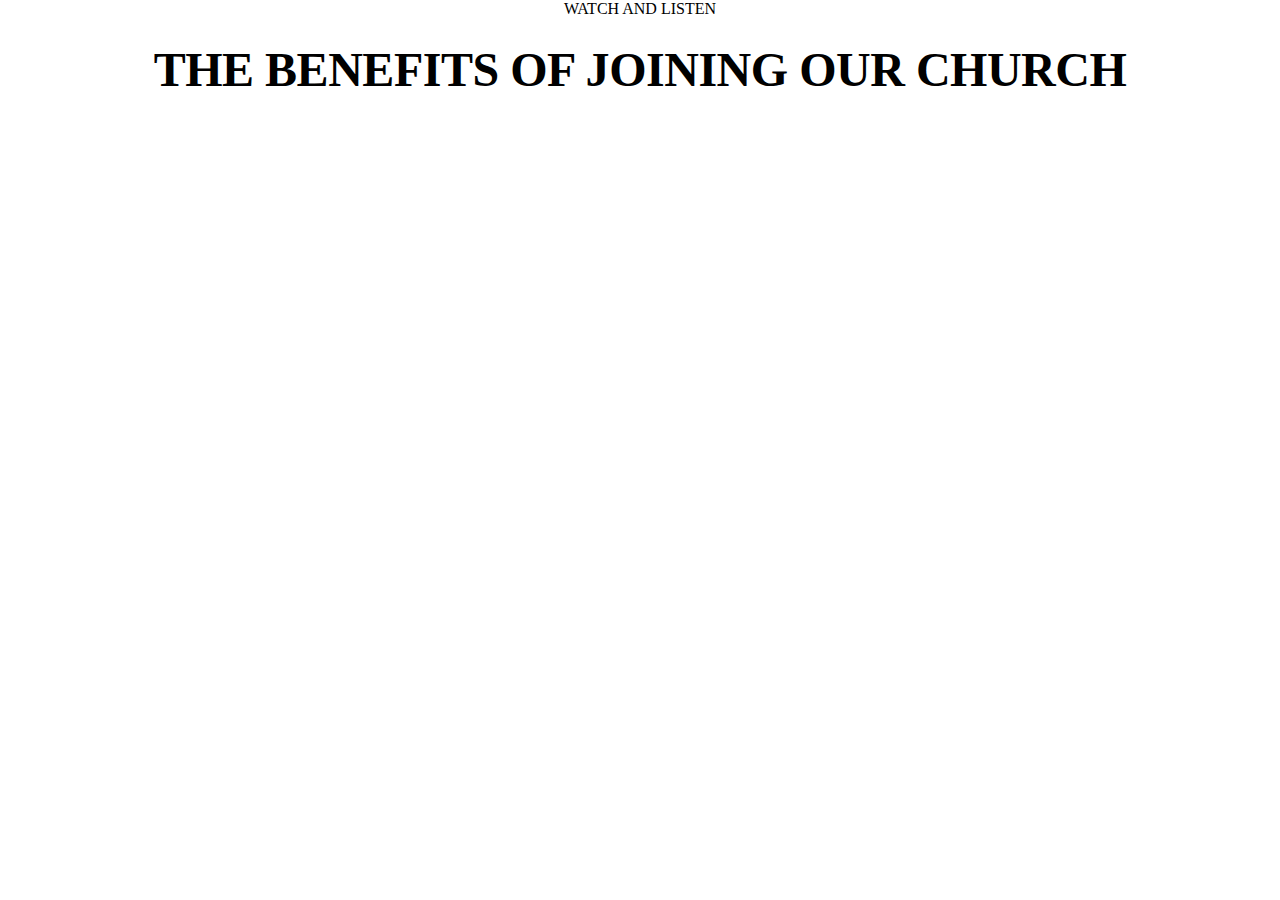
==== about-us.html @ 9c762249 "UzCoders Project 2" ====
<!DOCTYPE html>
<html lang="en">
  <head>
    <meta charset="UTF-8" />
    <meta name="viewport" content="width=device-width, initial-scale=1.0" />
    <title>About us</title>
    <link rel="stylesheet" href="css/about-us.min.css">
  </head>
  <body>
    <header></header>
    <main>
      <section class="love">
        <div class="container">
          <div class="section-header">
            <h6>Watch and listen</h6>
            <h2>THE benefits of joining our church</h2>
          </div>
        </div>
      </section>
    </main>
    <footer></footer>
  </body>
</html>
---- css/about-us.min.css ----
*{margin:0;padding:0}*,*::before,*::after{box-sizing:border-box}ul{list-style-type:none}button{cursor:pointer;border:none}input:focus{outline:none}a{text-decoration:none}.container,.container-md,.container-sm{margin-left:auto;margin-right:auto;padding-left:20px;padding-right:20px}.container{max-width:1320px}.container-md{max-width:1064px}.container-sm{max-width:808px}.section-header{text-align:center}.section-header h6{font-size:16px;font-weight:400;line-height:normal;text-transform:uppercase;margin-bottom:20px}.section-header h2{font-size:48px;font-weight:700;line-height:64px;text-transform:uppercase;letter-spacing:-0.48px}
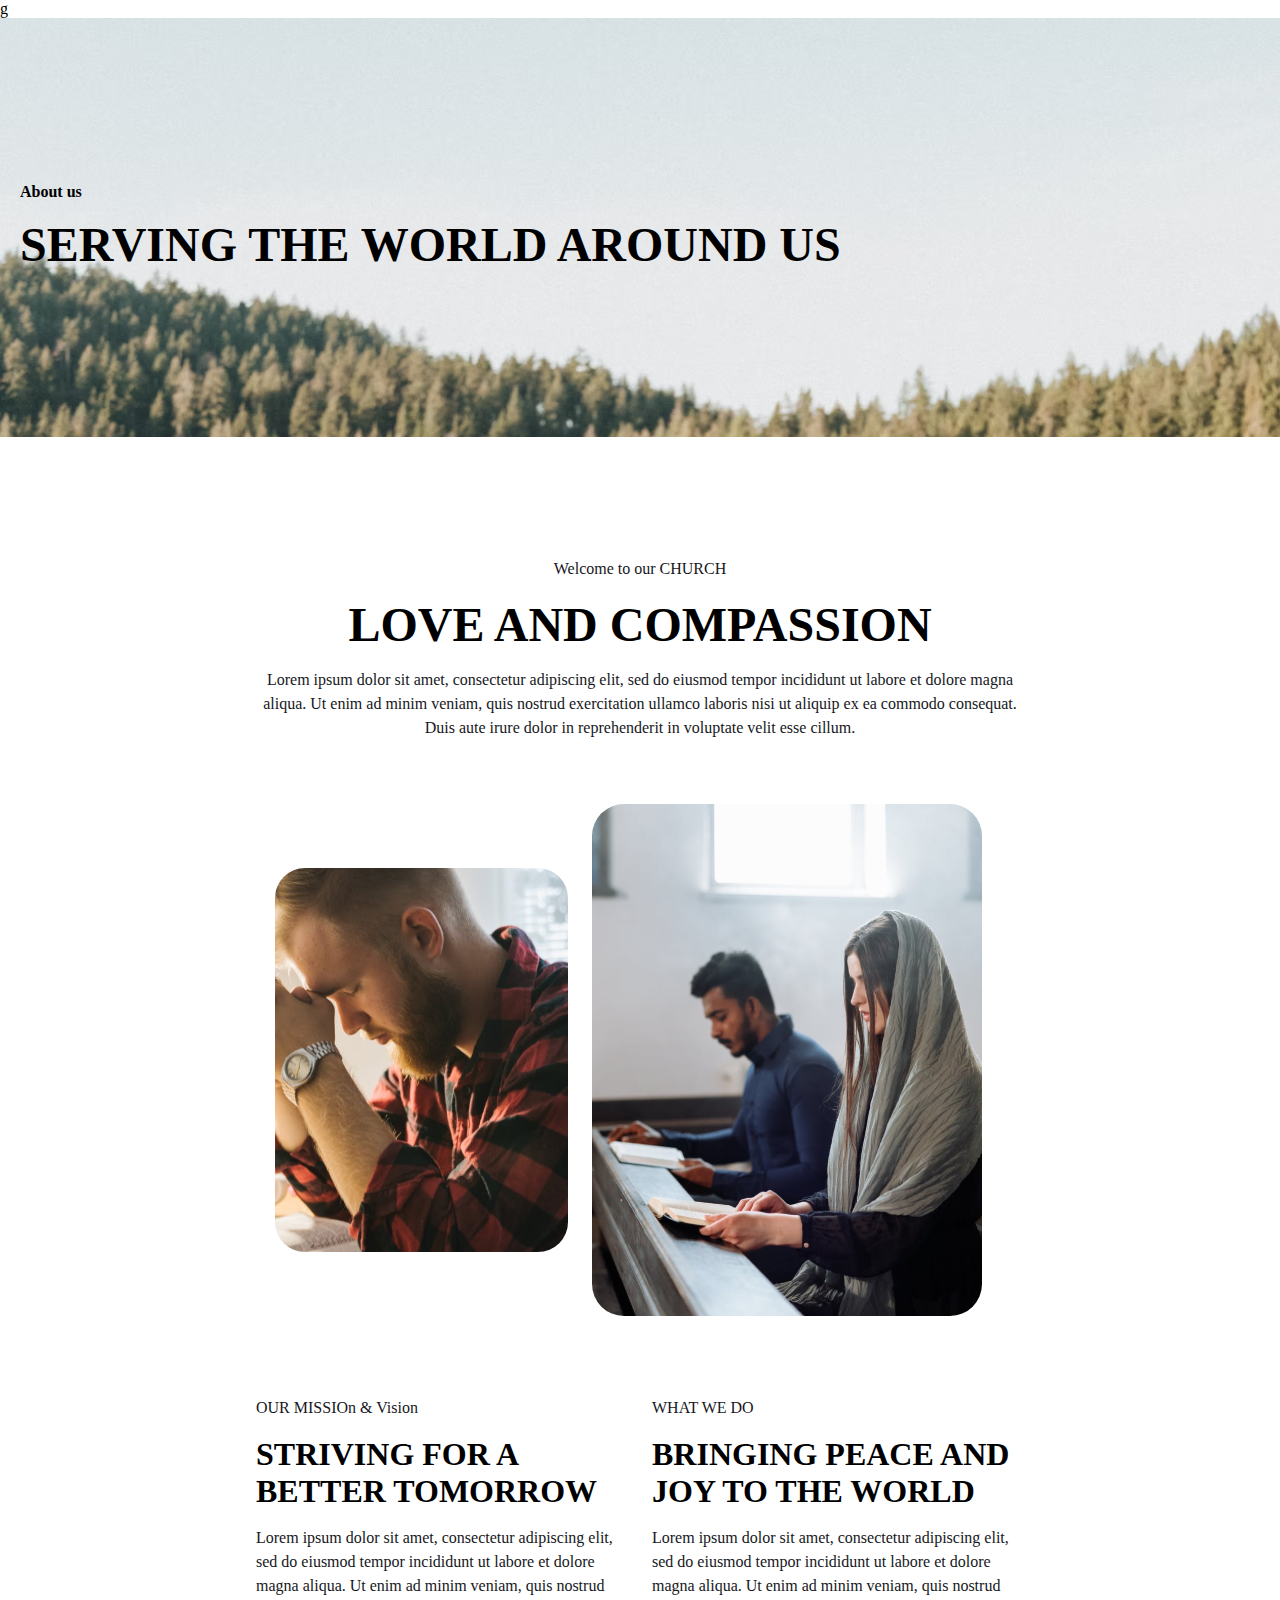
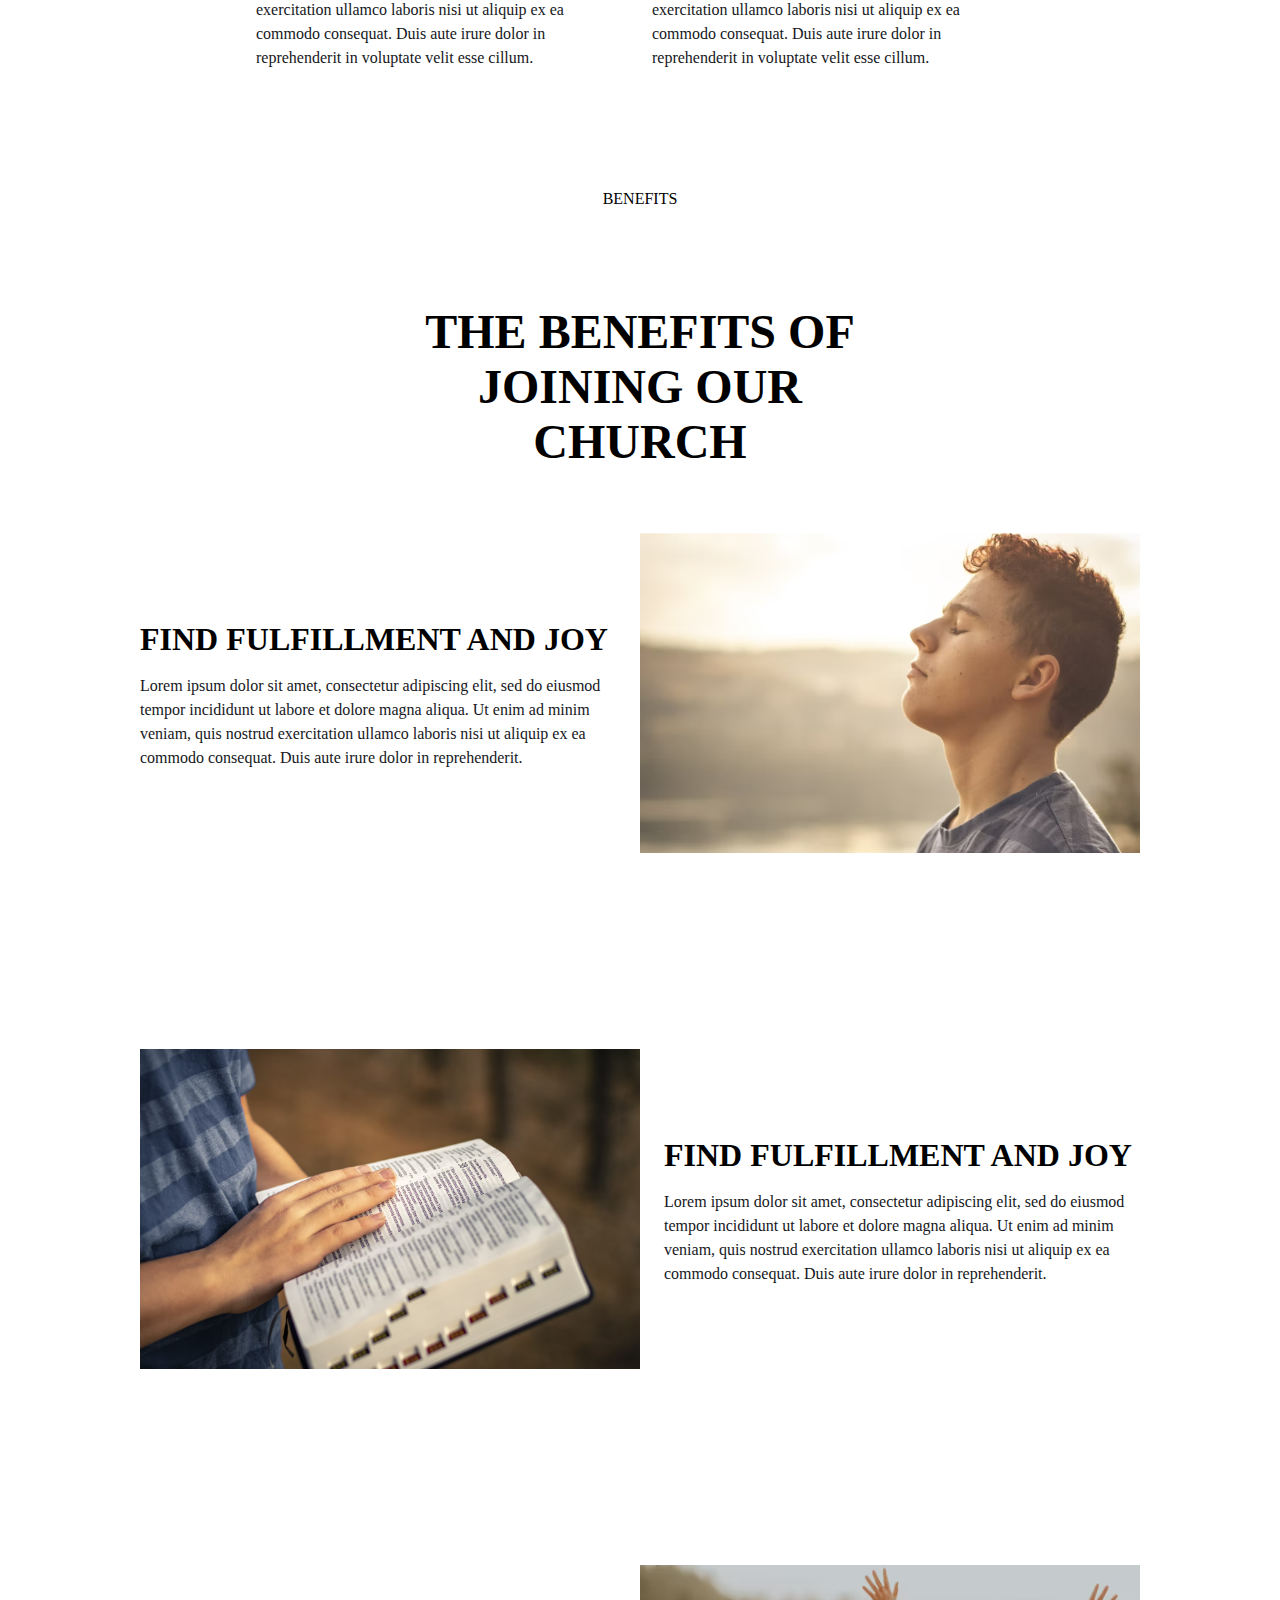
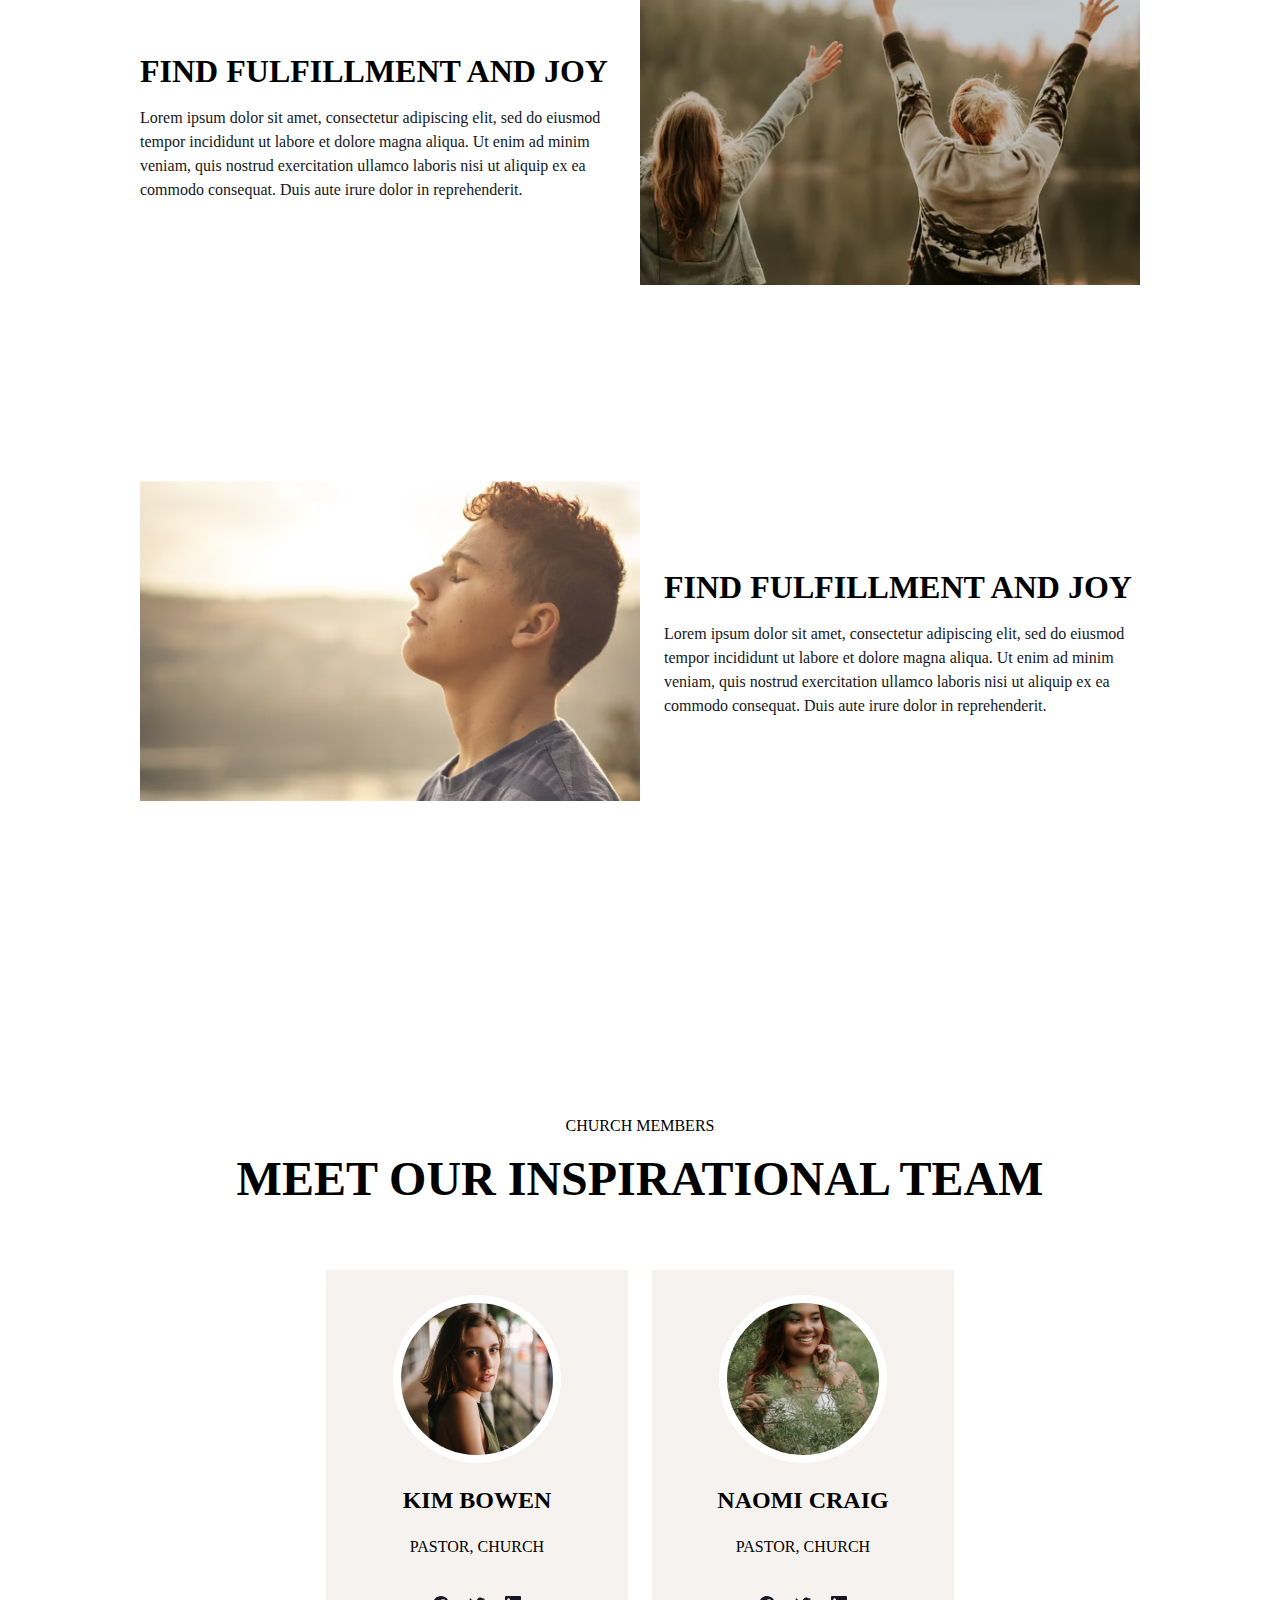
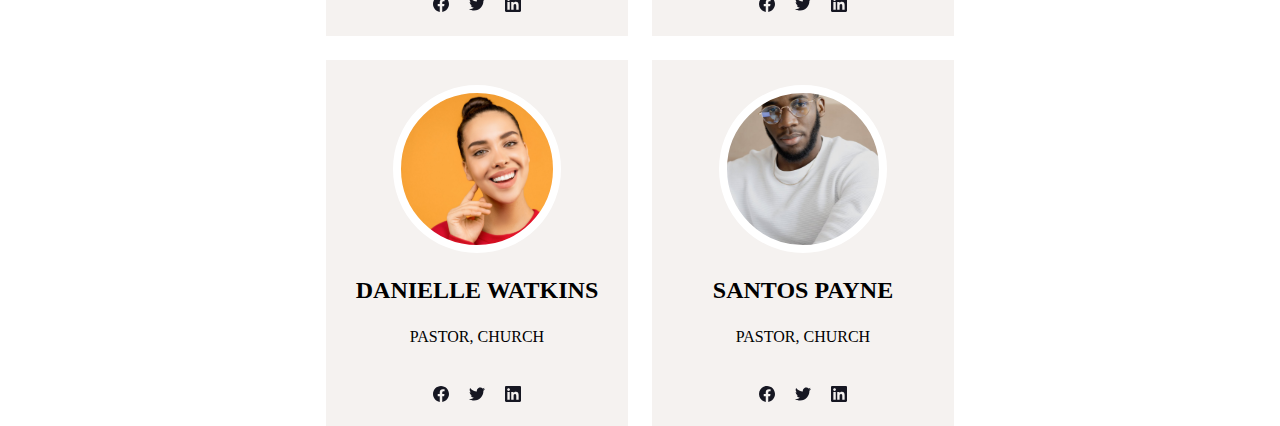
==== commit 825ca64a: "rohmatulloh" ====
--- a/about-us.html
+++ b/about-us.html
@@ -4,20 +4,164 @@
     <meta charset="UTF-8" />
     <meta name="viewport" content="width=device-width, initial-scale=1.0" />
     <title>About us</title>
-    <link rel="stylesheet" href="css/about-us.min.css">
+    <link rel="stylesheet" href="css/about-us.min.css" />
   </head>
-  <body>
-    <header></header>
+  <body>g
     <main>
-      <section class="love">
+      <div class="about-us">
         <div class="container">
-          <div class="section-header">
-            <h6>Watch and listen</h6>
-            <h2>THE benefits of joining our church</h2>
+          <div class="about-container">
+            <h6>About us</h6>
+            <h2>Serving the world around us</h2>
           </div>
         </div>
-      </section>
+      </div>
+      <div class="welcome">
+        <p>Welcome to our CHURCH</p>
+        <h2>Love and compassion</h2>
+        <p>
+          Lorem ipsum dolor sit amet, consectetur adipiscing elit, sed do
+          eiusmod tempor incididunt ut labore et dolore magna aliqua. Ut enim ad
+          minim veniam, quis nostrud exercitation ullamco laboris nisi ut
+          aliquip ex ea commodo consequat. Duis aute irure dolor in
+          reprehenderit in voluptate velit esse cillum.
+        </p>
+        <div class="welcome-img">
+          <img src="images/about-us/welcome-img-1.svg" alt="" />
+          <img src="images/about-us/welcome-img-2.svg" alt="" />
+          <img src="images/about-us/welcome-img-3.svg" alt="" />
+        </div>
+        <div class="welcome-content">
+          <div class="left-content">
+            <p>OUR MISSIOn & Vision</p>
+            <h4>STRIVING FOR A BETTER TOMORROW</h4>
+            <p>
+              Lorem ipsum dolor sit amet, consectetur adipiscing elit, sed do
+              eiusmod tempor incididunt ut labore et dolore magna aliqua. Ut
+              enim ad minim veniam, quis nostrud exercitation ullamco laboris
+              nisi ut aliquip ex ea commodo consequat. Duis aute irure dolor in
+              reprehenderit in voluptate velit esse cillum.
+            </p>
+          </div>
+          <div class="right-content">
+            <p>WHAT WE DO</p>
+            <h4>BRINGING PEACE AND JOY TO THE WORLD</h4>
+            <p>
+              Lorem ipsum dolor sit amet, consectetur adipiscing elit, sed do
+              eiusmod tempor incididunt ut labore et dolore magna aliqua. Ut
+              enim ad minim veniam, quis nostrud exercitation ullamco laboris
+              nisi ut aliquip ex ea commodo consequat. Duis aute irure dolor in
+              reprehenderit in voluptate velit esse cillum.
+            </p>
+          </div>
+        </div>
+      </div>
+      <div class="benefits">
+        <div class="container-md">
+          <div class="benefits-container">
+            <div>BENEFITS </div>
+            <h2>THE benefits of joining our church</h2>
+            <div class="benefit1">
+              <div class="benefit1-left">
+                <h4>find fulfillment and joy</h4>
+                <p>
+                  Lorem ipsum dolor sit amet, consectetur adipiscing elit, sed
+                  do eiusmod tempor incididunt ut labore et dolore magna aliqua.
+                  Ut enim ad minim veniam, quis nostrud exercitation ullamco
+                  laboris nisi ut aliquip ex ea commodo consequat. Duis aute
+                  irure dolor in reprehenderit.
+                </p>
+              </div>
+              <div class="benefit1-right">
+                <img src="images/about-us/benefits-1.svg" alt="">
+              </div>
+            </div>
+            <div class="benefit2">    
+              <div class="benefit1-right">
+                <img src="images/about-us/benefits-2.svg" alt="">
+              </div>
+              <div class="benefit1-left">
+                <h4>find fulfillment and joy</h4>
+                <p>
+                  Lorem ipsum dolor sit amet, consectetur adipiscing elit, sed
+                  do eiusmod tempor incididunt ut labore et dolore magna aliqua.
+                  Ut enim ad minim veniam, quis nostrud exercitation ullamco
+                  laboris nisi ut aliquip ex ea commodo consequat. Duis aute
+                  irure dolor in reprehenderit.
+                </p>
+              </div>
+            </div>
+            <div class="benefit3">
+              <div class="benefit1-left">
+                <h4>find fulfillment and joy</h4>
+                <p>
+                  Lorem ipsum dolor sit amet, consectetur adipiscing elit, sed
+                  do eiusmod tempor incididunt ut labore et dolore magna aliqua.
+                  Ut enim ad minim veniam, quis nostrud exercitation ullamco
+                  laboris nisi ut aliquip ex ea commodo consequat. Duis aute
+                  irure dolor in reprehenderit.
+                </p>
+              </div>
+              <div class="benefit1-right">
+                <img src="images/about-us/benefits-3.svg" alt="">
+              </div>
+            </div>
+            <div class="benefit4">  
+              <div class="benefit1-right">
+                <img src="images/about-us/benefits-1.svg" alt="">
+              </div>
+              <div class="benefit1-left">
+                <h4>find fulfillment and joy</h4>
+                <p>
+                  Lorem ipsum dolor sit amet, consectetur adipiscing elit, sed
+                  do eiusmod tempor incididunt ut labore et dolore magna aliqua.
+                  Ut enim ad minim veniam, quis nostrud exercitation ullamco
+                  laboris nisi ut aliquip ex ea commodo consequat. Duis aute
+                  irure dolor in reprehenderit.
+                </p>
+              </div>
+            </div>
+          </div>
+        </div>
+      </div>
+      <div class="members">
+        <div class="container">
+          <div class="members-container">
+            <p>church members</p>
+            <h2>meet our Inspirational team</h2>
+            <div class="all-members">
+              <div class="member-div1">
+                <div class="member">
+                  <img src="images/about-us/member-1.svg" alt="">
+                  <h5>Kim Bowen</h5>
+                  <p>Pastor, Church</p>
+                  <img src="images/about-us/socials.svg" alt="">
+                </div>
+                <div class="member">
+                  <img src="images/about-us/member-2.svg" alt="">
+                  <h5>Danielle Watkins</h5>
+                  <p>Pastor, Church</p>
+                  <img src="images/about-us/socials.svg" alt="">
+                </div>
+              </div>
+              <div class="member-div2">
+                <div class="member">
+                  <img src="images/about-us/member-3.svg" alt="">
+                  <h5>Naomi Craig</h5>
+                  <p>Pastor, Church</p>
+                  <img src="images/about-us/socials.svg" alt="">
+                </div>
+                <div class="member">
+                  <img src="images/about-us/member-4.svg" alt="">
+                  <h5>Santos Payne</h5>
+                  <p>Pastor, Church</p>
+                  <img src="images/about-us/socials.svg" alt="">
+                </div>
+              </div>
+            </div>
+          </div>
+        </div>
+      </div>
     </main>
-    <footer></footer>
   </body>
 </html>
--- a/css/about-us.min.css
+++ b/css/about-us.min.css
@@ -1 +1 @@
-*{margin:0;padding:0}*,*::before,*::after{box-sizing:border-box}ul{list-style-type:none}button{cursor:pointer;border:none}input:focus{outline:none}a{text-decoration:none}.container,.container-md,.container-sm{margin-left:auto;margin-right:auto;padding-left:20px;padding-right:20px}.container{max-width:1320px}.container-md{max-width:1064px}.container-sm{max-width:808px}.section-header{text-align:center}.section-header h6{font-size:16px;font-weight:400;line-height:normal;text-transform:uppercase;margin-bottom:20px}.section-header h2{font-size:48px;font-weight:700;line-height:64px;text-transform:uppercase;letter-spacing:-0.48px}+@font-face{font-family:sans-serif;src:url(../../fonts/RobotoCondensed-Regular.ttf)}@font-face{font-family:sans-serif;src:url(../../fonts/RobotoCondensed-Bold.ttf)}*{margin:0;padding:0}*,*::before,*::after{box-sizing:border-box}ul{list-style-type:none}button{cursor:pointer;border:none}input:focus{outline:none}a{text-decoration:none}.container,.container-md,.container-sm{margin-left:auto;margin-right:auto;padding-left:20px;padding-right:20px}.container{max-width:1320px}.container-md{max-width:1064px}.container-sm{max-width:808px}.header{padding:26px 0px;background:#0d0d0d}.header-navbar{display:flex;justify-content:space-between;align-items:center}.section-header{text-align:center}.section-header h6{font-size:16px;font-weight:400;line-height:normal;text-transform:uppercase;margin-bottom:20px}.section-header h2{font-size:48px;font-weight:700;line-height:64px;text-transform:uppercase;letter-spacing:-0.48px}.container,.container-md,.container-sm{margin-left:auto;margin-right:auto;padding-left:20px;padding-right:20px}.container{max-width:1320px}.container-md{max-width:1064px}.container-sm{max-width:808px}main{display:flex;flex-direction:column;row-gap:120px}.about-us{max-width:100%;height:419px;background-image:url(../../images/about-us/about-bg.svg);background-repeat:no-repeat;background-size:cover}.about-us .container{height:100%;display:flex;align-items:center}.about-us .container div{display:flex;flex-direction:column;row-gap:16px}h6{font-size:16px}h2{font-size:48px;text-transform:uppercase}h4{font-size:32px;text-transform:uppercase}h5{font-size:24px;text-transform:uppercase}.welcome{max-width:1068px;margin-left:auto;margin-right:auto;text-align:center;display:flex;flex-direction:column;align-items:center;row-gap:16px}.welcome .welcome-img{margin-top:48px;display:flex;gap:24px}@media(max-width: 410px){.welcome .welcome-img img{width:270px;height:400px}}@media(max-width: 1100px){.welcome .welcome-img{flex-direction:column}}.welcome>p{max-width:768px;color:var(--black, #161722);text-align:center;font-family:Roboto Condensed;font-size:16px;font-weight:400;line-height:24px}@media(max-width: 400px){.welcome{padding:10px}}.welcome-content{display:flex;gap:24px;margin-top:64px}@media(max-width: 800px){.welcome-content{flex-direction:column;row-gap:40px}}.left-content,.right-content{max-width:372px;text-align:start;display:flex;row-gap:16px;flex-direction:column}.left-content p,.right-content p{color:var(--black, #161722);font-family:Roboto Condensed;font-size:16px;font-style:normal;font-weight:400;line-height:24px}@media(max-width: 400px){.left-content,.right-content{max-width:300px}}.benefits-container{display:flex;flex-direction:column;align-items:center;text-align:center}.benefits-container div{margin-bottom:96px}.benefits-container h2{max-width:432px;margin-bottom:64px}.benefit1,.benefit2,.benefit3,.benefit4{display:flex;align-items:center;gap:24px}.benefit1 .benefit1-right img,.benefit1 .benefit2-right img,.benefit1 .benefit3-right img,.benefit1 .benefit4-right img,.benefit2 .benefit1-right img,.benefit2 .benefit2-right img,.benefit2 .benefit3-right img,.benefit2 .benefit4-right img,.benefit3 .benefit1-right img,.benefit3 .benefit2-right img,.benefit3 .benefit3-right img,.benefit3 .benefit4-right img,.benefit4 .benefit1-right img,.benefit4 .benefit2-right img,.benefit4 .benefit3-right img,.benefit4 .benefit4-right img{width:100%}.benefit1 .benefit1-left,.benefit1 .benefit2-left,.benefit1 .benefit3-left,.benefit1 .benefit4-left,.benefit2 .benefit1-left,.benefit2 .benefit2-left,.benefit2 .benefit3-left,.benefit2 .benefit4-left,.benefit3 .benefit1-left,.benefit3 .benefit2-left,.benefit3 .benefit3-left,.benefit3 .benefit4-left,.benefit4 .benefit1-left,.benefit4 .benefit2-left,.benefit4 .benefit3-left,.benefit4 .benefit4-left{display:flex;max-width:476px;flex-direction:column;row-gap:16px;text-align:start}.benefit1 .benefit1-left p,.benefit1 .benefit2-left p,.benefit1 .benefit3-left p,.benefit1 .benefit4-left p,.benefit2 .benefit1-left p,.benefit2 .benefit2-left p,.benefit2 .benefit3-left p,.benefit2 .benefit4-left p,.benefit3 .benefit1-left p,.benefit3 .benefit2-left p,.benefit3 .benefit3-left p,.benefit3 .benefit4-left p,.benefit4 .benefit1-left p,.benefit4 .benefit2-left p,.benefit4 .benefit3-left p,.benefit4 .benefit4-left p{color:var(--black, #161722);font-family:Roboto Condensed;font-size:16px;font-style:normal;font-weight:400;line-height:24px}@media(max-width: 1000px){.benefit1,.benefit2,.benefit3,.benefit4{flex-direction:column}}.members-container{display:flex;flex-direction:column;align-items:center}.members-container p{text-transform:uppercase;margin-bottom:16px}.all-members{display:flex;gap:24px;margin-top:64px}.all-members div{display:flex;gap:24px}@media(max-width: 1400px){.all-members div{flex-direction:column}}@media(max-width: 800px){.all-members{flex-direction:column}}.member{width:302px;height:366px;flex-shrink:0;background:#f5f2f0;display:flex;flex-direction:column;align-items:center;justify-content:center;row-gap:15px;text-align:center}@media(max-width: 410px){h2{font-size:32px}}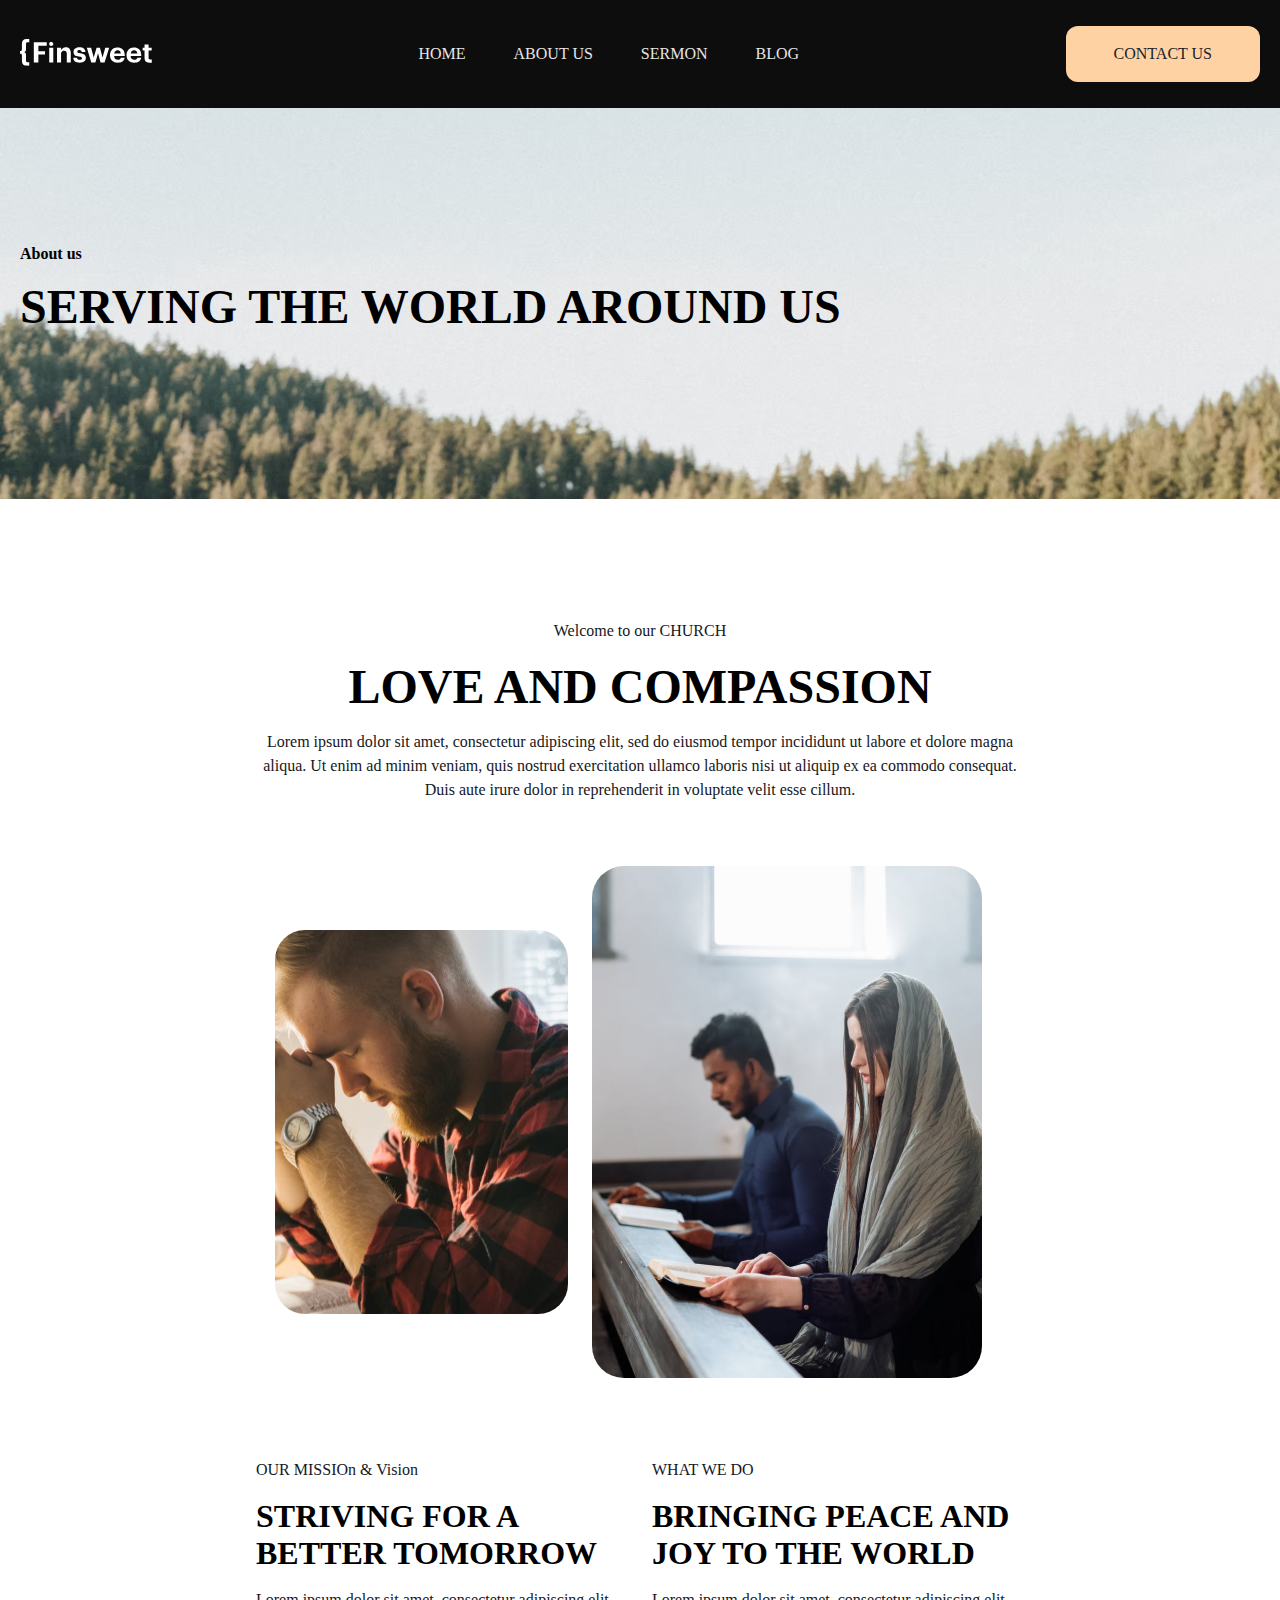
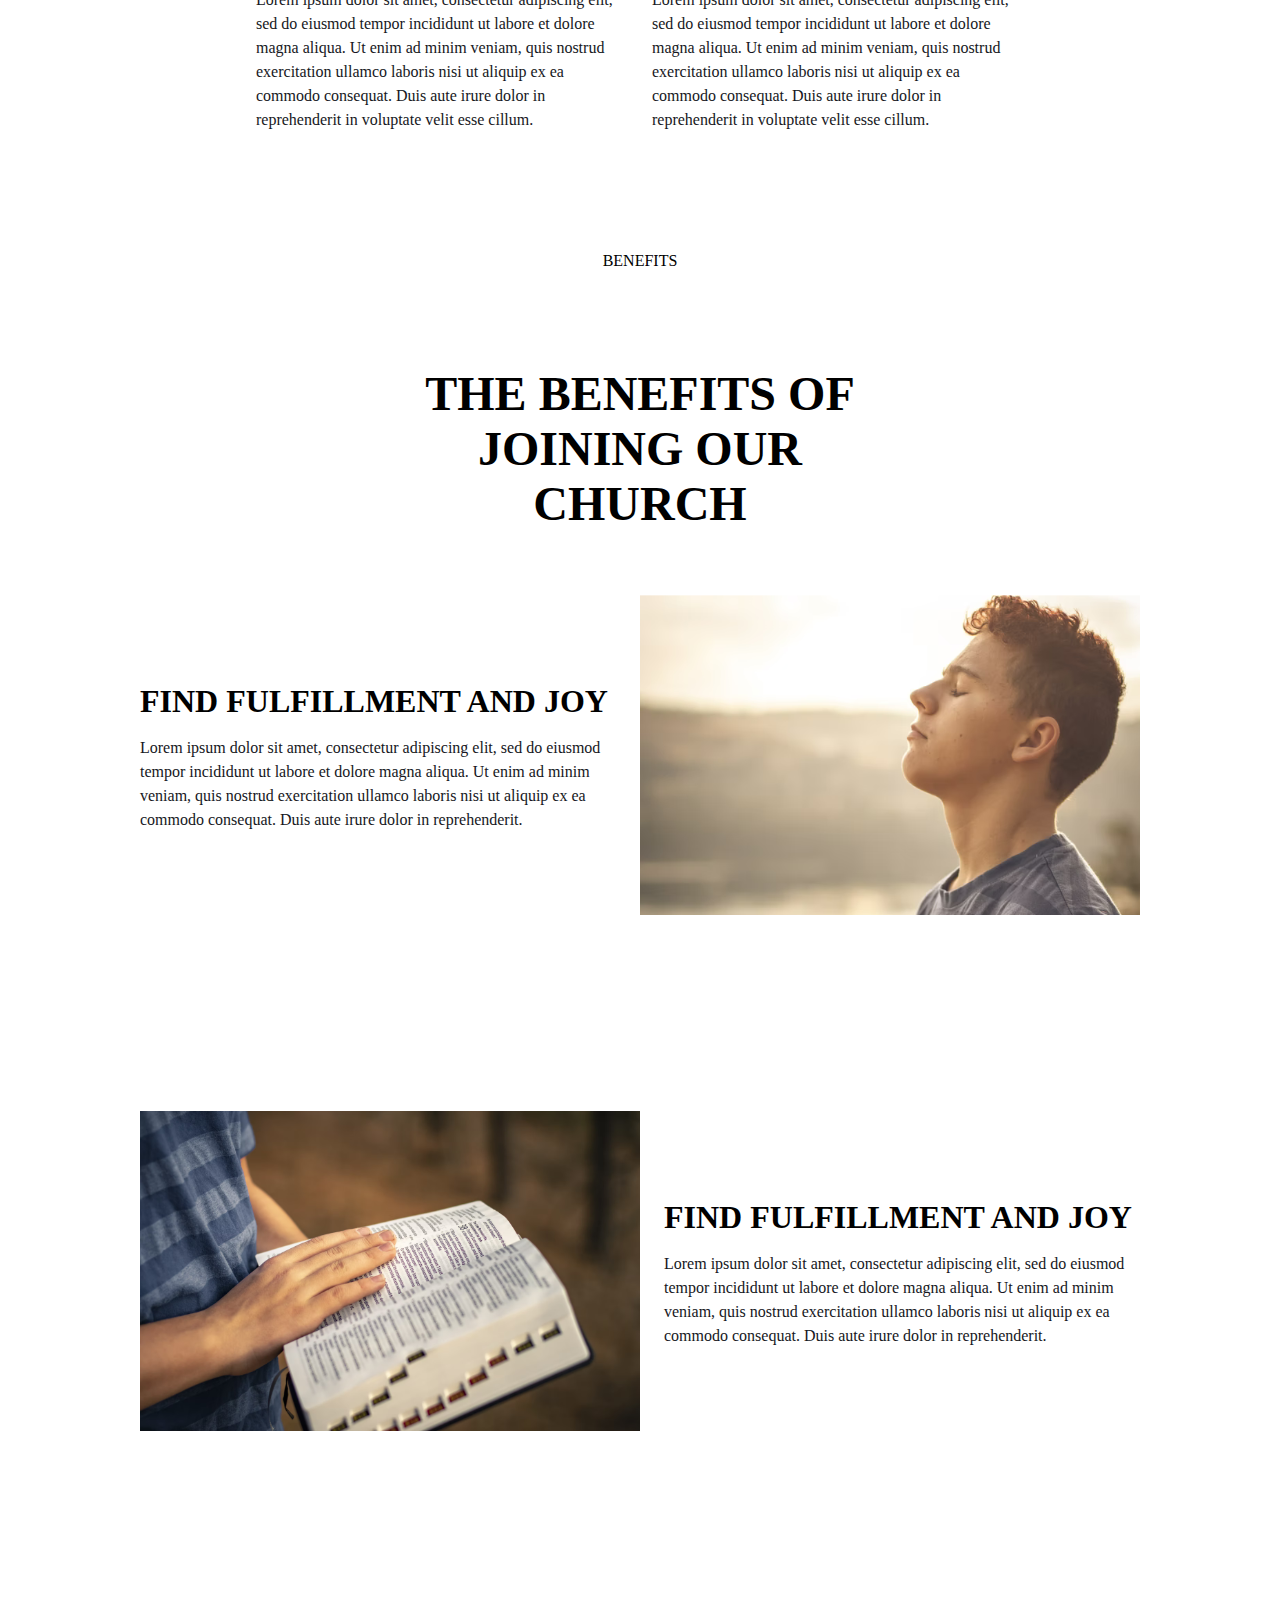
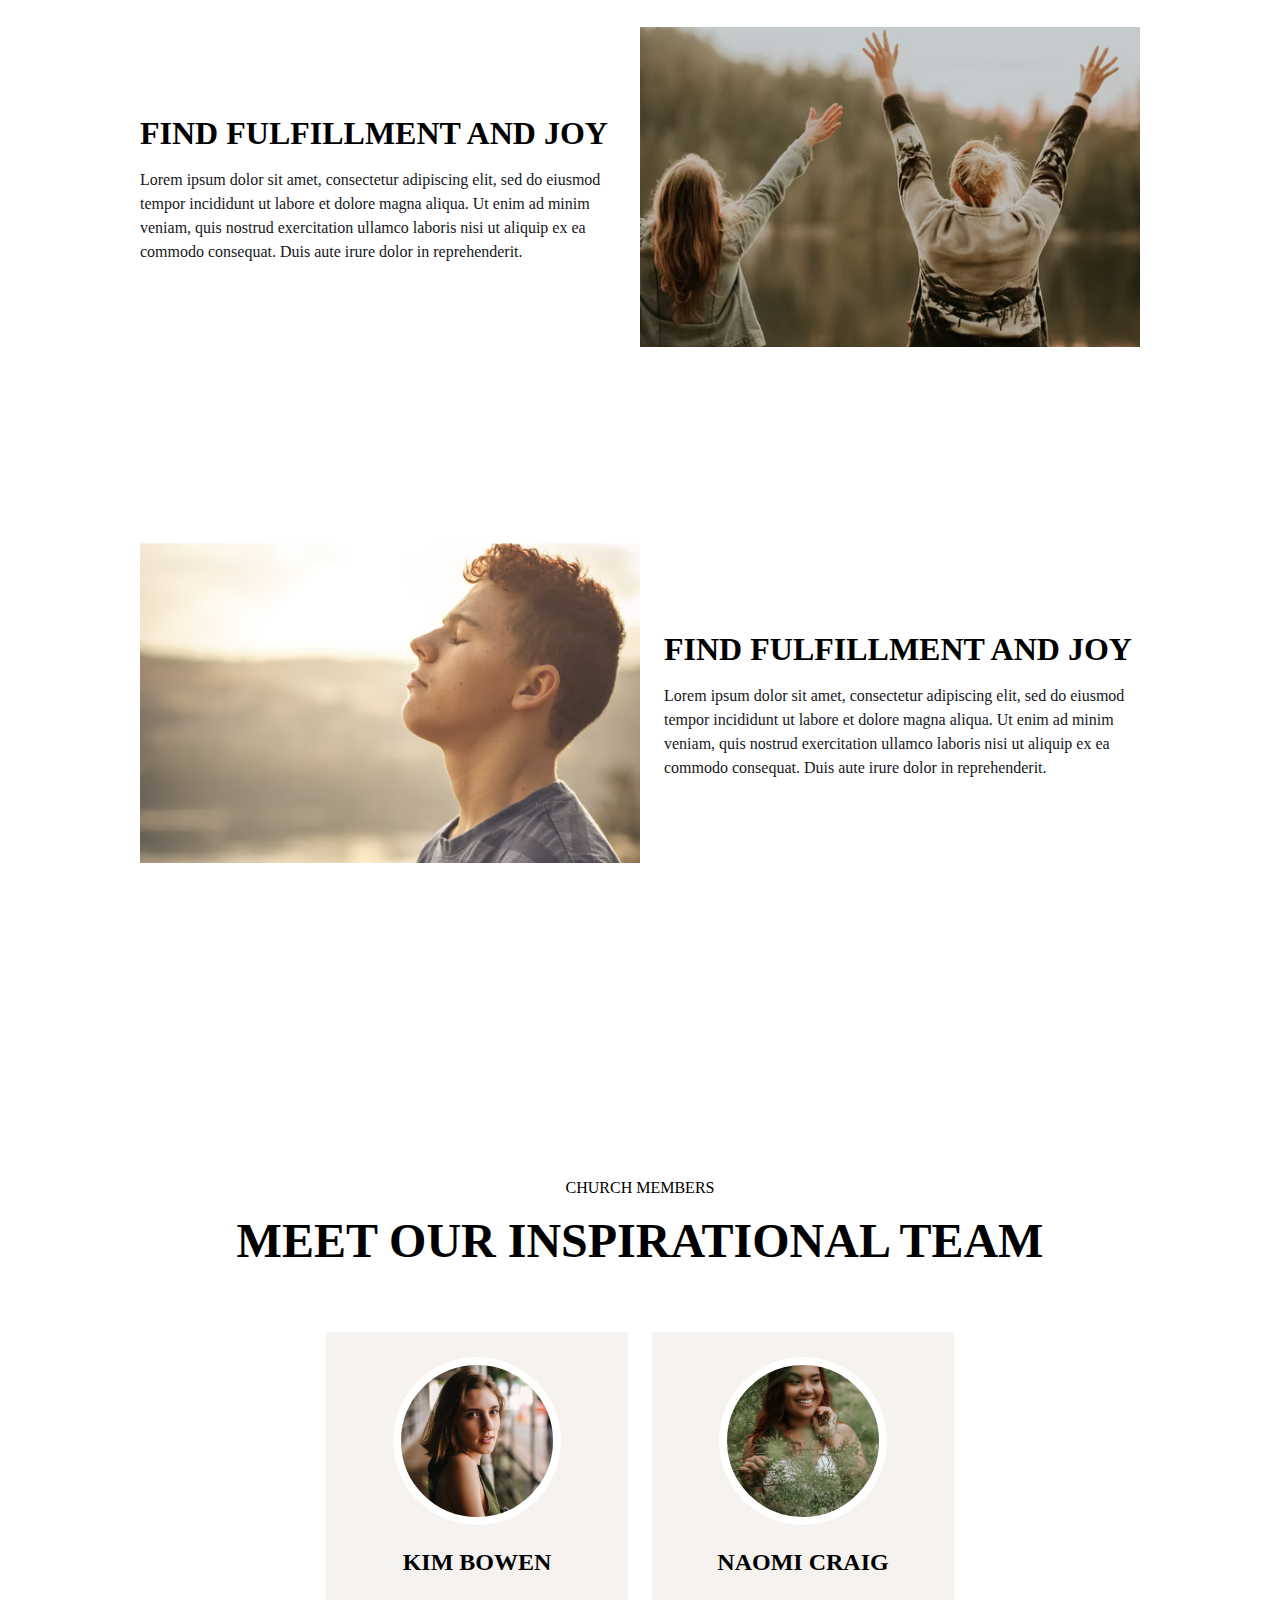
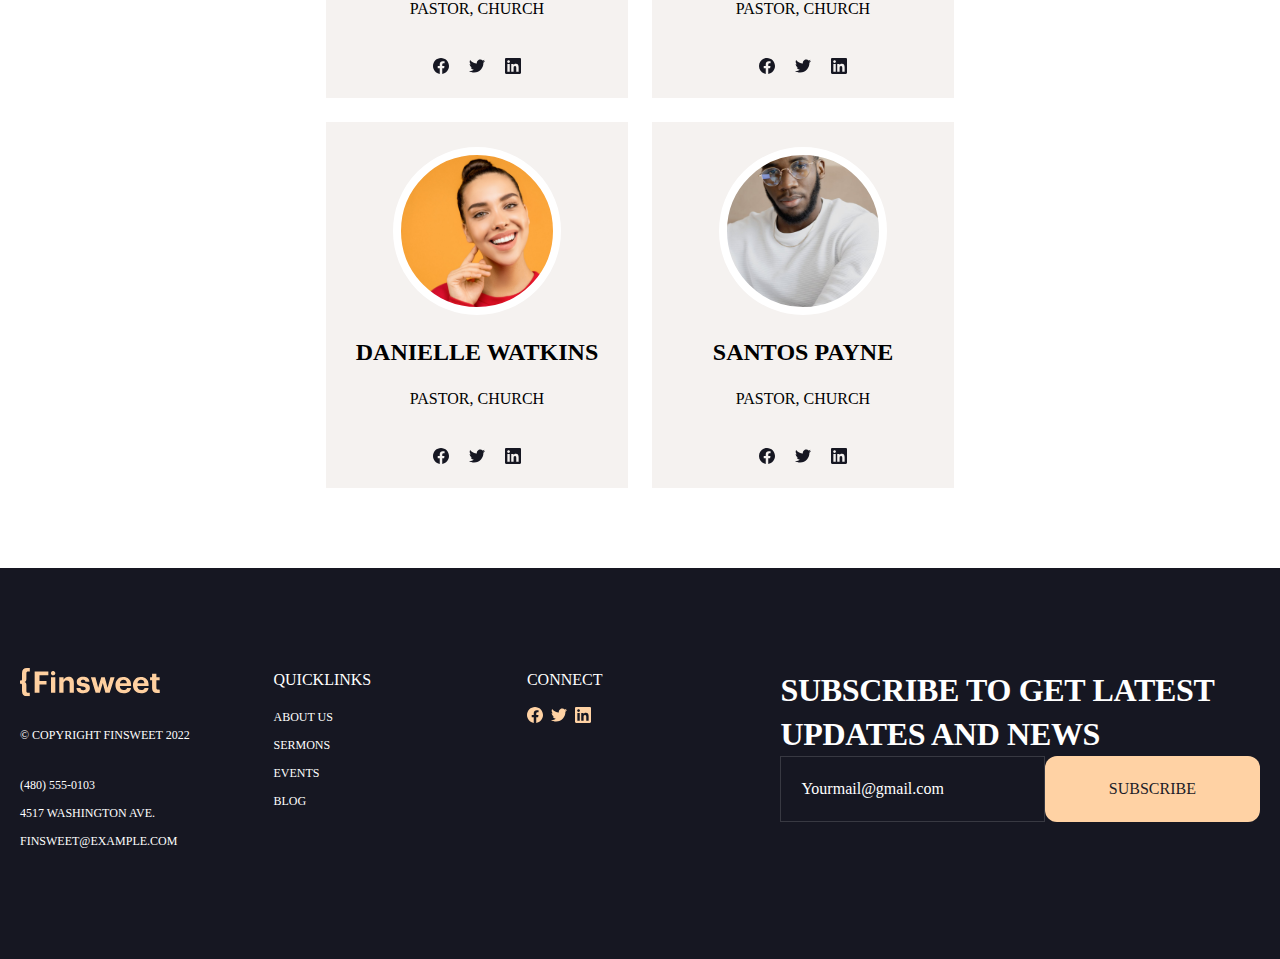
==== commit 388fbdfc: "rohmatulloh" ====
--- a/about-us.html
+++ b/about-us.html
@@ -6,7 +6,59 @@
     <title>About us</title>
     <link rel="stylesheet" href="css/about-us.min.css" />
   </head>
-  <body>g
+  <body>
+    <header class="header">
+      <div class="container header-navbar">
+        <div class="header__images">
+          <img src="../images/header/headerlogo.svg" alt="logo" />
+          <div class="line"></div>
+        </div>
+        <ul class="header__items">
+          <li class="header__item">
+            <a href="#" class="header-link">Home</a>
+          </li>
+          <li class="header__item">
+            <a href="#" class="header-link">About us</a>
+          </li>
+          <li class="header__item">
+            <a href="#" class="header-link">Sermon</a>
+          </li>
+          <li class="header__item">
+            <a href="#" class="header-link">Blog</a>
+          </li>
+        </ul>
+        <button class="hamburger" id="navbar-open">
+          <img class="img" src="../images/header/Vector.svg" alt="Hamburger" />
+        </button>
+        <button onclick='location.href="./contact.html"' class="nav-btn">
+          Contact us
+        </button>
+      </div>
+      <div id="navbar-responsive">
+        <ul class="res-header-list">
+          <li class="res-header-item">
+            <a href="#home" class="res-header-link active">Home</a>
+          </li>
+          <li class="res-header-item">
+            <a href="#about" class="res-header-link">About us</a>
+          </li>
+          <li class="res-header-item">
+            <a href="#sermon" class="res-header-link">Sermon</a>
+          </li>
+          <li class="res-header-item">
+            <a href="#blog" class="res-header-link">Blog</a>
+          </li>
+
+          <li class="res-header-item">
+            <a href="#contact" class="res-header-link">Contact us</a>
+          </li>
+        </ul>
+
+        <button id="navbar-close">
+          <img src="/images/header/close.svg" />
+        </button>
+      </div>
+    </header>
     <main>
       <div class="about-us">
         <div class="container">
@@ -59,7 +111,7 @@
       <div class="benefits">
         <div class="container-md">
           <div class="benefits-container">
-            <div>BENEFITS </div>
+            <div>BENEFITS</div>
             <h2>THE benefits of joining our church</h2>
             <div class="benefit1">
               <div class="benefit1-left">
@@ -73,12 +125,12 @@
                 </p>
               </div>
               <div class="benefit1-right">
-                <img src="images/about-us/benefits-1.svg" alt="">
-              </div>
-            </div>
-            <div class="benefit2">    
-              <div class="benefit1-right">
-                <img src="images/about-us/benefits-2.svg" alt="">
+                <img src="images/about-us/benefits-1.svg" alt="" />
+              </div>
+            </div>
+            <div class="benefit2">
+              <div class="benefit1-right">
+                <img src="images/about-us/benefits-2.svg" alt="" />
               </div>
               <div class="benefit1-left">
                 <h4>find fulfillment and joy</h4>
@@ -103,12 +155,12 @@
                 </p>
               </div>
               <div class="benefit1-right">
-                <img src="images/about-us/benefits-3.svg" alt="">
-              </div>
-            </div>
-            <div class="benefit4">  
-              <div class="benefit1-right">
-                <img src="images/about-us/benefits-1.svg" alt="">
+                <img src="images/about-us/benefits-3.svg" alt="" />
+              </div>
+            </div>
+            <div class="benefit4">
+              <div class="benefit1-right">
+                <img src="images/about-us/benefits-1.svg" alt="" />
               </div>
               <div class="benefit1-left">
                 <h4>find fulfillment and joy</h4>
@@ -132,30 +184,30 @@
             <div class="all-members">
               <div class="member-div1">
                 <div class="member">
-                  <img src="images/about-us/member-1.svg" alt="">
+                  <img src="images/about-us/member-1.svg" alt="" />
                   <h5>Kim Bowen</h5>
                   <p>Pastor, Church</p>
-                  <img src="images/about-us/socials.svg" alt="">
-                </div>
-                <div class="member">
-                  <img src="images/about-us/member-2.svg" alt="">
+                  <img src="images/about-us/socials.svg" alt="" />
+                </div>
+                <div class="member">
+                  <img src="images/about-us/member-2.svg" alt="" />
                   <h5>Danielle Watkins</h5>
                   <p>Pastor, Church</p>
-                  <img src="images/about-us/socials.svg" alt="">
+                  <img src="images/about-us/socials.svg" alt="" />
                 </div>
               </div>
               <div class="member-div2">
                 <div class="member">
-                  <img src="images/about-us/member-3.svg" alt="">
+                  <img src="images/about-us/member-3.svg" alt="" />
                   <h5>Naomi Craig</h5>
                   <p>Pastor, Church</p>
-                  <img src="images/about-us/socials.svg" alt="">
-                </div>
-                <div class="member">
-                  <img src="images/about-us/member-4.svg" alt="">
+                  <img src="images/about-us/socials.svg" alt="" />
+                </div>
+                <div class="member">
+                  <img src="images/about-us/member-4.svg" alt="" />
                   <h5>Santos Payne</h5>
                   <p>Pastor, Church</p>
-                  <img src="images/about-us/socials.svg" alt="">
+                  <img src="images/about-us/socials.svg" alt="" />
                 </div>
               </div>
             </div>
@@ -163,5 +215,61 @@
         </div>
       </div>
     </main>
+    <footer class="footer">
+      <div class="container">
+        <div class="footer__items">
+          <div class="footer_align-item">
+            <img src="../images/footer/footerlogo.svg" alt="flogo" />
+            <h5 class="footer__part">© Copyright Finsweet 2022</h5>
+            <ul class="footer__part-items">
+              <li class="footer__item">
+                <a href="#" class="footer__link"> (480) 555-0103 </a>
+              </li>
+
+              <li class="footer__item">
+                <a href="#" class="footer__link">4517 Washington Ave. </a>
+              </li>
+              <li class="footer__item">
+                <a href="#" class="footer__link">finsweet@example.com</a>
+              </li>
+            </ul>
+          </div>
+          <div class="footer_align-item">
+            <h2 class="footer__text">Quicklinks</h2>
+            <!-- <h5 class="footer__part">About us</h5> -->
+            <ul class="footer__part-items">
+              <li class="footer__item">
+                <a href="#" class="footer__link">About us</a>
+              </li>
+              <li class="footer__item">
+                <a href="#" class="footer__link"> Sermons</a>
+              </li>
+
+              <li class="footer__item">
+                <a href="#" class="footer__link">Events</a>
+              </li>
+              <li class="footer__item">
+                <a href="#" class="footer__link">Blog</a>
+              </li>
+            </ul>
+          </div>
+          <div class="footer_align-item">
+            <h2 class="footer__text">Connect</h2>
+            <div class="footer__images">
+              <img src="../images/footer/facebook.svg" alt="facebook" />
+              <img src="../images/footer/twitter.svg" alt="twiter" />
+              <img src="../images/footer/linkidin.svg" alt="linkidin" />
+            </div>
+          </div>
+          <div class="footer_align-item">
+            <h4 class="subscribe">Subscribe to get Latest Updates and News</h4>
+            <div class="subscribe__btns">
+              <button type="button" class="email">Yourmail@gmail.com</button>
+              <button type="submit" class="footer-btn">Subscribe</button>
+            </div>
+          </div>
+        </div>
+      </div>
+    </footer>
   </body>
 </html>
--- a/css/about-us.min.css
+++ b/css/about-us.min.css
@@ -1 +1 @@
-@font-face{font-family:sans-serif;src:url(../../fonts/RobotoCondensed-Regular.ttf)}@font-face{font-family:sans-serif;src:url(../../fonts/RobotoCondensed-Bold.ttf)}*{margin:0;padding:0}*,*::before,*::after{box-sizing:border-box}ul{list-style-type:none}button{cursor:pointer;border:none}input:focus{outline:none}a{text-decoration:none}.container,.container-md,.container-sm{margin-left:auto;margin-right:auto;padding-left:20px;padding-right:20px}.container{max-width:1320px}.container-md{max-width:1064px}.container-sm{max-width:808px}.header{padding:26px 0px;background:#0d0d0d}.header-navbar{display:flex;justify-content:space-between;align-items:center}.section-header{text-align:center}.section-header h6{font-size:16px;font-weight:400;line-height:normal;text-transform:uppercase;margin-bottom:20px}.section-header h2{font-size:48px;font-weight:700;line-height:64px;text-transform:uppercase;letter-spacing:-0.48px}.container,.container-md,.container-sm{margin-left:auto;margin-right:auto;padding-left:20px;padding-right:20px}.container{max-width:1320px}.container-md{max-width:1064px}.container-sm{max-width:808px}main{display:flex;flex-direction:column;row-gap:120px}.about-us{max-width:100%;height:419px;background-image:url(../../images/about-us/about-bg.svg);background-repeat:no-repeat;background-size:cover}.about-us .container{height:100%;display:flex;align-items:center}.about-us .container div{display:flex;flex-direction:column;row-gap:16px}h6{font-size:16px}h2{font-size:48px;text-transform:uppercase}h4{font-size:32px;text-transform:uppercase}h5{font-size:24px;text-transform:uppercase}.welcome{max-width:1068px;margin-left:auto;margin-right:auto;text-align:center;display:flex;flex-direction:column;align-items:center;row-gap:16px}.welcome .welcome-img{margin-top:48px;display:flex;gap:24px}@media(max-width: 410px){.welcome .welcome-img img{width:270px;height:400px}}@media(max-width: 1100px){.welcome .welcome-img{flex-direction:column}}.welcome>p{max-width:768px;color:var(--black, #161722);text-align:center;font-family:Roboto Condensed;font-size:16px;font-weight:400;line-height:24px}@media(max-width: 400px){.welcome{padding:10px}}.welcome-content{display:flex;gap:24px;margin-top:64px}@media(max-width: 800px){.welcome-content{flex-direction:column;row-gap:40px}}.left-content,.right-content{max-width:372px;text-align:start;display:flex;row-gap:16px;flex-direction:column}.left-content p,.right-content p{color:var(--black, #161722);font-family:Roboto Condensed;font-size:16px;font-style:normal;font-weight:400;line-height:24px}@media(max-width: 400px){.left-content,.right-content{max-width:300px}}.benefits-container{display:flex;flex-direction:column;align-items:center;text-align:center}.benefits-container div{margin-bottom:96px}.benefits-container h2{max-width:432px;margin-bottom:64px}.benefit1,.benefit2,.benefit3,.benefit4{display:flex;align-items:center;gap:24px}.benefit1 .benefit1-right img,.benefit1 .benefit2-right img,.benefit1 .benefit3-right img,.benefit1 .benefit4-right img,.benefit2 .benefit1-right img,.benefit2 .benefit2-right img,.benefit2 .benefit3-right img,.benefit2 .benefit4-right img,.benefit3 .benefit1-right img,.benefit3 .benefit2-right img,.benefit3 .benefit3-right img,.benefit3 .benefit4-right img,.benefit4 .benefit1-right img,.benefit4 .benefit2-right img,.benefit4 .benefit3-right img,.benefit4 .benefit4-right img{width:100%}.benefit1 .benefit1-left,.benefit1 .benefit2-left,.benefit1 .benefit3-left,.benefit1 .benefit4-left,.benefit2 .benefit1-left,.benefit2 .benefit2-left,.benefit2 .benefit3-left,.benefit2 .benefit4-left,.benefit3 .benefit1-left,.benefit3 .benefit2-left,.benefit3 .benefit3-left,.benefit3 .benefit4-left,.benefit4 .benefit1-left,.benefit4 .benefit2-left,.benefit4 .benefit3-left,.benefit4 .benefit4-left{display:flex;max-width:476px;flex-direction:column;row-gap:16px;text-align:start}.benefit1 .benefit1-left p,.benefit1 .benefit2-left p,.benefit1 .benefit3-left p,.benefit1 .benefit4-left p,.benefit2 .benefit1-left p,.benefit2 .benefit2-left p,.benefit2 .benefit3-left p,.benefit2 .benefit4-left p,.benefit3 .benefit1-left p,.benefit3 .benefit2-left p,.benefit3 .benefit3-left p,.benefit3 .benefit4-left p,.benefit4 .benefit1-left p,.benefit4 .benefit2-left p,.benefit4 .benefit3-left p,.benefit4 .benefit4-left p{color:var(--black, #161722);font-family:Roboto Condensed;font-size:16px;font-style:normal;font-weight:400;line-height:24px}@media(max-width: 1000px){.benefit1,.benefit2,.benefit3,.benefit4{flex-direction:column}}.members-container{display:flex;flex-direction:column;align-items:center}.members-container p{text-transform:uppercase;margin-bottom:16px}.all-members{display:flex;gap:24px;margin-top:64px}.all-members div{display:flex;gap:24px}@media(max-width: 1400px){.all-members div{flex-direction:column}}@media(max-width: 800px){.all-members{flex-direction:column}}.member{width:302px;height:366px;flex-shrink:0;background:#f5f2f0;display:flex;flex-direction:column;align-items:center;justify-content:center;row-gap:15px;text-align:center}@media(max-width: 410px){h2{font-size:32px}}+@font-face{font-family:sans-serif;src:url(../../fonts/RobotoCondensed-Regular.ttf)}@font-face{font-family:sans-serif;src:url(../../fonts/RobotoCondensed-Bold.ttf)}*{margin:0;padding:0}*,*::before,*::after{box-sizing:border-box}ul{list-style-type:none}button{cursor:pointer;border:none;font-family:"Roboto Condensed"}input:focus{outline:none}a{text-decoration:none}body{font-family:"Roboto Condensed"}.container,.container-md,.container-sm{margin-left:auto;margin-right:auto;padding-left:20px;padding-right:20px}.container{max-width:1320px}.container-md{max-width:1064px}.container-sm{max-width:808px}.header{padding:26px 0px;background:#0d0d0d;width:100%;position:fixed;top:0;right:0;left:0;z-index:1000}.header .header-navbar{display:flex;justify-content:space-between;align-items:center}.header .header-navbar .header__items{display:flex;gap:48px}.header .header-navbar .header__images img{width:100%}.header .header-navbar .header-link{color:#fff;font-size:16px;font-weight:400;line-height:normal;text-transform:uppercase;opacity:.8999999762}@media(max-width: 900px){.header .header-navbar .header-link{display:none}}.header .header-navbar .header-link:hover{color:#fff5eb}.header .header-navbar .nav-btn{padding:20px 48px;border-radius:12px;font-size:16px;font-weight:400;line-height:16px;background-color:#ffd2a4;color:#1c1d28;text-transform:uppercase;transition:.5s}.header .header-navbar .nav-btn:hover{background:#f2c79b}.header .header-navbar .nav-btn .nav-btn:hover{background:#f2c79b}@media(max-width: 800px){.header .header-navbar .nav-btn{display:none}}.hamburger img{width:100%}#navbar-open{display:none}@media(max-width: 900px){#navbar-open{display:block;border:none;cursor:ponter}}#navbar-responsive{position:fixed;top:0;bottom:0;left:-100%;width:100%;display:flex;justify-content:center;align-items:center;transition:1s;background-color:#f7f6ff}.res-header-list{list-style-type:none}.res-header-list .res-header-item{margin:30px 0;text-align:center}.res-header-list .res-header-item a{color:var(--unnamed, #333);font-family:Manrope}.res-header-list .res-header-item a:hover{color:#000}.res-header-list .res-header-link{font-size:30px}#navbar-close{position:absolute;top:41px;right:20px;border:none;background-color:rgba(0,0,0,0);cursor:pointer}footer{padding:100px 0px;background:var(--bl, #161722)}footer .footer__items{display:grid;grid-template-columns:repeat(4, 1fr)}@media(max-width: 900px){footer .footer__items{grid-template-columns:repeat(3, 1fr)}}@media(max-width: 700px){footer .footer__items{grid-template-columns:repeat(1, 1fr);row-gap:16px}}footer .footer__items .footer__part{color:#fff;margin-bottom:32px;margin-top:27px;font-size:12px;font-style:normal;font-weight:400;line-height:normal;text-transform:uppercase}footer .footer__items .footer__text{margin-bottom:15px;color:var(--white, #fff);font-size:16px;font-style:normal;font-weight:400;line-height:24px}footer .footer__items .footer__item a{display:inline-block;color:var(--white, #fff);font-size:12px;padding-bottom:10px;font-style:normal;font-weight:400;line-height:normal;text-transform:uppercase}footer .footer__items .footer__images{display:flex;gap:8px}footer .footer__items .subscribe{color:var(--white, #fff);font-size:32px;font-style:normal;font-weight:700;line-height:44px;letter-spacing:-0.32px;text-transform:uppercase}footer .footer__items .subscribe__btns{display:flex}@media(max-width: 500px){footer .footer__items .subscribe__btns{flex-wrap:wrap;gap:30px}}footer .footer__items .subscribe__btns .email{border:1px solid rgba(255,255,255,.15);color:var(--white, #fff);background:var(--bl, #161722);padding:20px 100px 20px 20px;font-size:16px;font-style:normal;font-weight:400;line-height:24px}footer .footer__items .subscribe__btns .footer-btn{padding:24px 64px;border-radius:12px;font-size:16px;font-weight:400;line-height:16px;background-color:#ffd2a4;color:#1c1d28;text-transform:uppercase;transition:.5s}.section-header{text-align:center}.section-header h6{font-size:16px;font-weight:400;line-height:normal;text-transform:uppercase;margin-bottom:20px}.section-header h2{font-size:48px;font-weight:700;line-height:64px;text-transform:uppercase;letter-spacing:-0.48px}.container,.container-md,.container-sm{margin-left:auto;margin-right:auto;padding-left:20px;padding-right:20px}.container{max-width:1320px}.container-md{max-width:1064px}.container-sm{max-width:808px}main{display:flex;flex-direction:column;row-gap:120px;margin:80px 0}.about-us{max-width:100%;height:419px;background-image:url(../../images/about-us/about-bg.svg);background-repeat:no-repeat;background-size:cover}.about-us .container{height:100%;display:flex;align-items:center}.about-us .container div{display:flex;flex-direction:column;row-gap:16px}h6{font-size:16px}h2{font-size:48px;text-transform:uppercase}h4{font-size:32px;text-transform:uppercase}h5{font-size:24px;text-transform:uppercase}.welcome{max-width:1068px;margin-left:auto;margin-right:auto;text-align:center;display:flex;flex-direction:column;align-items:center;row-gap:16px}.welcome .welcome-img{margin-top:48px;display:flex;gap:24px}@media(max-width: 410px){.welcome .welcome-img img{width:270px;height:400px}}@media(max-width: 1100px){.welcome .welcome-img{flex-direction:column}}.welcome>p{max-width:768px;color:var(--black, #161722);text-align:center;font-family:Roboto Condensed;font-size:16px;font-weight:400;line-height:24px}@media(max-width: 400px){.welcome{padding:10px}}.welcome-content{display:flex;gap:24px;margin-top:64px}@media(max-width: 800px){.welcome-content{flex-direction:column;row-gap:40px}}.left-content,.right-content{max-width:372px;text-align:start;display:flex;row-gap:16px;flex-direction:column}.left-content p,.right-content p{color:var(--black, #161722);font-family:Roboto Condensed;font-size:16px;font-style:normal;font-weight:400;line-height:24px}@media(max-width: 400px){.left-content,.right-content{max-width:300px}}.benefits-container{display:flex;flex-direction:column;align-items:center;text-align:center}.benefits-container div{margin-bottom:96px}.benefits-container h2{max-width:432px;margin-bottom:64px}.benefit1,.benefit2,.benefit3,.benefit4{display:flex;align-items:center;gap:24px}.benefit1 .benefit1-right img,.benefit1 .benefit2-right img,.benefit1 .benefit3-right img,.benefit1 .benefit4-right img,.benefit2 .benefit1-right img,.benefit2 .benefit2-right img,.benefit2 .benefit3-right img,.benefit2 .benefit4-right img,.benefit3 .benefit1-right img,.benefit3 .benefit2-right img,.benefit3 .benefit3-right img,.benefit3 .benefit4-right img,.benefit4 .benefit1-right img,.benefit4 .benefit2-right img,.benefit4 .benefit3-right img,.benefit4 .benefit4-right img{width:100%}.benefit1 .benefit1-left,.benefit1 .benefit2-left,.benefit1 .benefit3-left,.benefit1 .benefit4-left,.benefit2 .benefit1-left,.benefit2 .benefit2-left,.benefit2 .benefit3-left,.benefit2 .benefit4-left,.benefit3 .benefit1-left,.benefit3 .benefit2-left,.benefit3 .benefit3-left,.benefit3 .benefit4-left,.benefit4 .benefit1-left,.benefit4 .benefit2-left,.benefit4 .benefit3-left,.benefit4 .benefit4-left{display:flex;max-width:476px;flex-direction:column;row-gap:16px;text-align:start}.benefit1 .benefit1-left p,.benefit1 .benefit2-left p,.benefit1 .benefit3-left p,.benefit1 .benefit4-left p,.benefit2 .benefit1-left p,.benefit2 .benefit2-left p,.benefit2 .benefit3-left p,.benefit2 .benefit4-left p,.benefit3 .benefit1-left p,.benefit3 .benefit2-left p,.benefit3 .benefit3-left p,.benefit3 .benefit4-left p,.benefit4 .benefit1-left p,.benefit4 .benefit2-left p,.benefit4 .benefit3-left p,.benefit4 .benefit4-left p{color:var(--black, #161722);font-family:Roboto Condensed;font-size:16px;font-style:normal;font-weight:400;line-height:24px}@media(max-width: 1000px){.benefit1,.benefit2,.benefit3,.benefit4{flex-direction:column}}.members-container{display:flex;flex-direction:column;align-items:center}.members-container p{text-transform:uppercase;margin-bottom:16px}.all-members{display:flex;gap:24px;margin-top:64px}.all-members div{display:flex;gap:24px}@media(max-width: 1400px){.all-members div{flex-direction:column}}@media(max-width: 800px){.all-members{flex-direction:column}}.member{width:302px;height:366px;flex-shrink:0;background:#f5f2f0;display:flex;flex-direction:column;align-items:center;justify-content:center;row-gap:15px;text-align:center}@media(max-width: 410px){h2{font-size:32px}}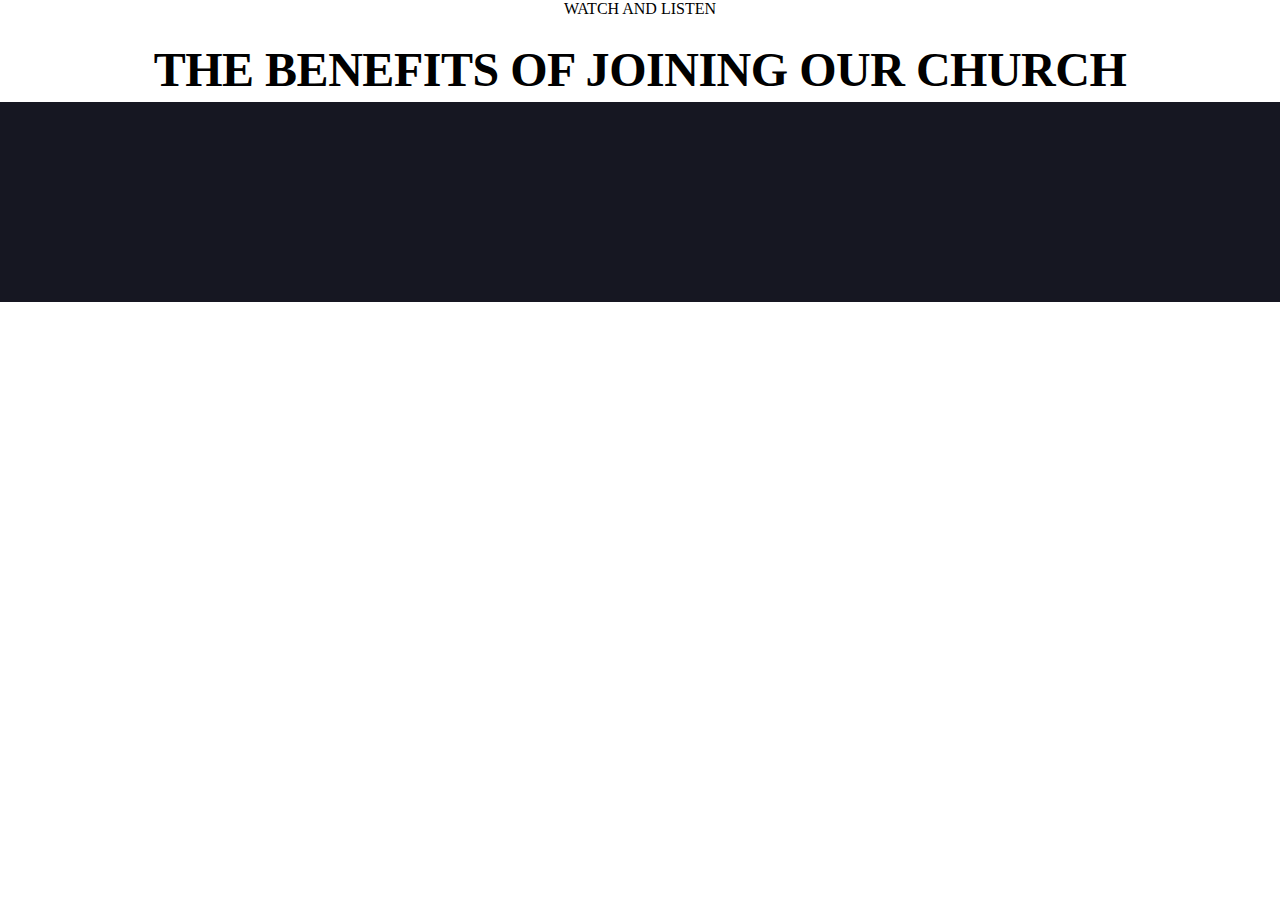
==== commit 151e4024: "abdulaziz" ====
--- a/about-us.html
+++ b/about-us.html
@@ -7,269 +7,17 @@
     <link rel="stylesheet" href="css/about-us.min.css" />
   </head>
   <body>
-    <header class="header">
-      <div class="container header-navbar">
-        <div class="header__images">
-          <img src="../images/header/headerlogo.svg" alt="logo" />
-          <div class="line"></div>
-        </div>
-        <ul class="header__items">
-          <li class="header__item">
-            <a href="#" class="header-link">Home</a>
-          </li>
-          <li class="header__item">
-            <a href="#" class="header-link">About us</a>
-          </li>
-          <li class="header__item">
-            <a href="#" class="header-link">Sermon</a>
-          </li>
-          <li class="header__item">
-            <a href="#" class="header-link">Blog</a>
-          </li>
-        </ul>
-        <button class="hamburger" id="navbar-open">
-          <img class="img" src="../images/header/Vector.svg" alt="Hamburger" />
-        </button>
-        <button onclick='location.href="./contact.html"' class="nav-btn">
-          Contact us
-        </button>
-      </div>
-      <div id="navbar-responsive">
-        <ul class="res-header-list">
-          <li class="res-header-item">
-            <a href="#home" class="res-header-link active">Home</a>
-          </li>
-          <li class="res-header-item">
-            <a href="#about" class="res-header-link">About us</a>
-          </li>
-          <li class="res-header-item">
-            <a href="#sermon" class="res-header-link">Sermon</a>
-          </li>
-          <li class="res-header-item">
-            <a href="#blog" class="res-header-link">Blog</a>
-          </li>
-
-          <li class="res-header-item">
-            <a href="#contact" class="res-header-link">Contact us</a>
-          </li>
-        </ul>
-
-        <button id="navbar-close">
-          <img src="/images/header/close.svg" />
-        </button>
-      </div>
-    </header>
+    <header></header>
     <main>
-      <div class="about-us">
+      <section class="love">
         <div class="container">
-          <div class="about-container">
-            <h6>About us</h6>
-            <h2>Serving the world around us</h2>
+          <div class="section-header">
+            <h6>Watch and listen</h6>
+            <h2>THE benefits of joining our church</h2>
           </div>
         </div>
-      </div>
-      <div class="welcome">
-        <p>Welcome to our CHURCH</p>
-        <h2>Love and compassion</h2>
-        <p>
-          Lorem ipsum dolor sit amet, consectetur adipiscing elit, sed do
-          eiusmod tempor incididunt ut labore et dolore magna aliqua. Ut enim ad
-          minim veniam, quis nostrud exercitation ullamco laboris nisi ut
-          aliquip ex ea commodo consequat. Duis aute irure dolor in
-          reprehenderit in voluptate velit esse cillum.
-        </p>
-        <div class="welcome-img">
-          <img src="images/about-us/welcome-img-1.svg" alt="" />
-          <img src="images/about-us/welcome-img-2.svg" alt="" />
-          <img src="images/about-us/welcome-img-3.svg" alt="" />
-        </div>
-        <div class="welcome-content">
-          <div class="left-content">
-            <p>OUR MISSIOn & Vision</p>
-            <h4>STRIVING FOR A BETTER TOMORROW</h4>
-            <p>
-              Lorem ipsum dolor sit amet, consectetur adipiscing elit, sed do
-              eiusmod tempor incididunt ut labore et dolore magna aliqua. Ut
-              enim ad minim veniam, quis nostrud exercitation ullamco laboris
-              nisi ut aliquip ex ea commodo consequat. Duis aute irure dolor in
-              reprehenderit in voluptate velit esse cillum.
-            </p>
-          </div>
-          <div class="right-content">
-            <p>WHAT WE DO</p>
-            <h4>BRINGING PEACE AND JOY TO THE WORLD</h4>
-            <p>
-              Lorem ipsum dolor sit amet, consectetur adipiscing elit, sed do
-              eiusmod tempor incididunt ut labore et dolore magna aliqua. Ut
-              enim ad minim veniam, quis nostrud exercitation ullamco laboris
-              nisi ut aliquip ex ea commodo consequat. Duis aute irure dolor in
-              reprehenderit in voluptate velit esse cillum.
-            </p>
-          </div>
-        </div>
-      </div>
-      <div class="benefits">
-        <div class="container-md">
-          <div class="benefits-container">
-            <div>BENEFITS</div>
-            <h2>THE benefits of joining our church</h2>
-            <div class="benefit1">
-              <div class="benefit1-left">
-                <h4>find fulfillment and joy</h4>
-                <p>
-                  Lorem ipsum dolor sit amet, consectetur adipiscing elit, sed
-                  do eiusmod tempor incididunt ut labore et dolore magna aliqua.
-                  Ut enim ad minim veniam, quis nostrud exercitation ullamco
-                  laboris nisi ut aliquip ex ea commodo consequat. Duis aute
-                  irure dolor in reprehenderit.
-                </p>
-              </div>
-              <div class="benefit1-right">
-                <img src="images/about-us/benefits-1.svg" alt="" />
-              </div>
-            </div>
-            <div class="benefit2">
-              <div class="benefit1-right">
-                <img src="images/about-us/benefits-2.svg" alt="" />
-              </div>
-              <div class="benefit1-left">
-                <h4>find fulfillment and joy</h4>
-                <p>
-                  Lorem ipsum dolor sit amet, consectetur adipiscing elit, sed
-                  do eiusmod tempor incididunt ut labore et dolore magna aliqua.
-                  Ut enim ad minim veniam, quis nostrud exercitation ullamco
-                  laboris nisi ut aliquip ex ea commodo consequat. Duis aute
-                  irure dolor in reprehenderit.
-                </p>
-              </div>
-            </div>
-            <div class="benefit3">
-              <div class="benefit1-left">
-                <h4>find fulfillment and joy</h4>
-                <p>
-                  Lorem ipsum dolor sit amet, consectetur adipiscing elit, sed
-                  do eiusmod tempor incididunt ut labore et dolore magna aliqua.
-                  Ut enim ad minim veniam, quis nostrud exercitation ullamco
-                  laboris nisi ut aliquip ex ea commodo consequat. Duis aute
-                  irure dolor in reprehenderit.
-                </p>
-              </div>
-              <div class="benefit1-right">
-                <img src="images/about-us/benefits-3.svg" alt="" />
-              </div>
-            </div>
-            <div class="benefit4">
-              <div class="benefit1-right">
-                <img src="images/about-us/benefits-1.svg" alt="" />
-              </div>
-              <div class="benefit1-left">
-                <h4>find fulfillment and joy</h4>
-                <p>
-                  Lorem ipsum dolor sit amet, consectetur adipiscing elit, sed
-                  do eiusmod tempor incididunt ut labore et dolore magna aliqua.
-                  Ut enim ad minim veniam, quis nostrud exercitation ullamco
-                  laboris nisi ut aliquip ex ea commodo consequat. Duis aute
-                  irure dolor in reprehenderit.
-                </p>
-              </div>
-            </div>
-          </div>
-        </div>
-      </div>
-      <div class="members">
-        <div class="container">
-          <div class="members-container">
-            <p>church members</p>
-            <h2>meet our Inspirational team</h2>
-            <div class="all-members">
-              <div class="member-div1">
-                <div class="member">
-                  <img src="images/about-us/member-1.svg" alt="" />
-                  <h5>Kim Bowen</h5>
-                  <p>Pastor, Church</p>
-                  <img src="images/about-us/socials.svg" alt="" />
-                </div>
-                <div class="member">
-                  <img src="images/about-us/member-2.svg" alt="" />
-                  <h5>Danielle Watkins</h5>
-                  <p>Pastor, Church</p>
-                  <img src="images/about-us/socials.svg" alt="" />
-                </div>
-              </div>
-              <div class="member-div2">
-                <div class="member">
-                  <img src="images/about-us/member-3.svg" alt="" />
-                  <h5>Naomi Craig</h5>
-                  <p>Pastor, Church</p>
-                  <img src="images/about-us/socials.svg" alt="" />
-                </div>
-                <div class="member">
-                  <img src="images/about-us/member-4.svg" alt="" />
-                  <h5>Santos Payne</h5>
-                  <p>Pastor, Church</p>
-                  <img src="images/about-us/socials.svg" alt="" />
-                </div>
-              </div>
-            </div>
-          </div>
-        </div>
-      </div>
+      </section>
     </main>
-    <footer class="footer">
-      <div class="container">
-        <div class="footer__items">
-          <div class="footer_align-item">
-            <img src="../images/footer/footerlogo.svg" alt="flogo" />
-            <h5 class="footer__part">© Copyright Finsweet 2022</h5>
-            <ul class="footer__part-items">
-              <li class="footer__item">
-                <a href="#" class="footer__link"> (480) 555-0103 </a>
-              </li>
-
-              <li class="footer__item">
-                <a href="#" class="footer__link">4517 Washington Ave. </a>
-              </li>
-              <li class="footer__item">
-                <a href="#" class="footer__link">finsweet@example.com</a>
-              </li>
-            </ul>
-          </div>
-          <div class="footer_align-item">
-            <h2 class="footer__text">Quicklinks</h2>
-            <!-- <h5 class="footer__part">About us</h5> -->
-            <ul class="footer__part-items">
-              <li class="footer__item">
-                <a href="#" class="footer__link">About us</a>
-              </li>
-              <li class="footer__item">
-                <a href="#" class="footer__link"> Sermons</a>
-              </li>
-
-              <li class="footer__item">
-                <a href="#" class="footer__link">Events</a>
-              </li>
-              <li class="footer__item">
-                <a href="#" class="footer__link">Blog</a>
-              </li>
-            </ul>
-          </div>
-          <div class="footer_align-item">
-            <h2 class="footer__text">Connect</h2>
-            <div class="footer__images">
-              <img src="../images/footer/facebook.svg" alt="facebook" />
-              <img src="../images/footer/twitter.svg" alt="twiter" />
-              <img src="../images/footer/linkidin.svg" alt="linkidin" />
-            </div>
-          </div>
-          <div class="footer_align-item">
-            <h4 class="subscribe">Subscribe to get Latest Updates and News</h4>
-            <div class="subscribe__btns">
-              <button type="button" class="email">Yourmail@gmail.com</button>
-              <button type="submit" class="footer-btn">Subscribe</button>
-            </div>
-          </div>
-        </div>
-      </div>
-    </footer>
+    <footer></footer>
   </body>
 </html>
--- a/css/about-us.min.css
+++ b/css/about-us.min.css
@@ -1 +1,5 @@
-@font-face{font-family:sans-serif;src:url(../../fonts/RobotoCondensed-Regular.ttf)}@font-face{font-family:sans-serif;src:url(../../fonts/RobotoCondensed-Bold.ttf)}*{margin:0;padding:0}*,*::before,*::after{box-sizing:border-box}ul{list-style-type:none}button{cursor:pointer;border:none;font-family:"Roboto Condensed"}input:focus{outline:none}a{text-decoration:none}body{font-family:"Roboto Condensed"}.container,.container-md,.container-sm{margin-left:auto;margin-right:auto;padding-left:20px;padding-right:20px}.container{max-width:1320px}.container-md{max-width:1064px}.container-sm{max-width:808px}.header{padding:26px 0px;background:#0d0d0d;width:100%;position:fixed;top:0;right:0;left:0;z-index:1000}.header .header-navbar{display:flex;justify-content:space-between;align-items:center}.header .header-navbar .header__items{display:flex;gap:48px}.header .header-navbar .header__images img{width:100%}.header .header-navbar .header-link{color:#fff;font-size:16px;font-weight:400;line-height:normal;text-transform:uppercase;opacity:.8999999762}@media(max-width: 900px){.header .header-navbar .header-link{display:none}}.header .header-navbar .header-link:hover{color:#fff5eb}.header .header-navbar .nav-btn{padding:20px 48px;border-radius:12px;font-size:16px;font-weight:400;line-height:16px;background-color:#ffd2a4;color:#1c1d28;text-transform:uppercase;transition:.5s}.header .header-navbar .nav-btn:hover{background:#f2c79b}.header .header-navbar .nav-btn .nav-btn:hover{background:#f2c79b}@media(max-width: 800px){.header .header-navbar .nav-btn{display:none}}.hamburger img{width:100%}#navbar-open{display:none}@media(max-width: 900px){#navbar-open{display:block;border:none;cursor:ponter}}#navbar-responsive{position:fixed;top:0;bottom:0;left:-100%;width:100%;display:flex;justify-content:center;align-items:center;transition:1s;background-color:#f7f6ff}.res-header-list{list-style-type:none}.res-header-list .res-header-item{margin:30px 0;text-align:center}.res-header-list .res-header-item a{color:var(--unnamed, #333);font-family:Manrope}.res-header-list .res-header-item a:hover{color:#000}.res-header-list .res-header-link{font-size:30px}#navbar-close{position:absolute;top:41px;right:20px;border:none;background-color:rgba(0,0,0,0);cursor:pointer}footer{padding:100px 0px;background:var(--bl, #161722)}footer .footer__items{display:grid;grid-template-columns:repeat(4, 1fr)}@media(max-width: 900px){footer .footer__items{grid-template-columns:repeat(3, 1fr)}}@media(max-width: 700px){footer .footer__items{grid-template-columns:repeat(1, 1fr);row-gap:16px}}footer .footer__items .footer__part{color:#fff;margin-bottom:32px;margin-top:27px;font-size:12px;font-style:normal;font-weight:400;line-height:normal;text-transform:uppercase}footer .footer__items .footer__text{margin-bottom:15px;color:var(--white, #fff);font-size:16px;font-style:normal;font-weight:400;line-height:24px}footer .footer__items .footer__item a{display:inline-block;color:var(--white, #fff);font-size:12px;padding-bottom:10px;font-style:normal;font-weight:400;line-height:normal;text-transform:uppercase}footer .footer__items .footer__images{display:flex;gap:8px}footer .footer__items .subscribe{color:var(--white, #fff);font-size:32px;font-style:normal;font-weight:700;line-height:44px;letter-spacing:-0.32px;text-transform:uppercase}footer .footer__items .subscribe__btns{display:flex}@media(max-width: 500px){footer .footer__items .subscribe__btns{flex-wrap:wrap;gap:30px}}footer .footer__items .subscribe__btns .email{border:1px solid rgba(255,255,255,.15);color:var(--white, #fff);background:var(--bl, #161722);padding:20px 100px 20px 20px;font-size:16px;font-style:normal;font-weight:400;line-height:24px}footer .footer__items .subscribe__btns .footer-btn{padding:24px 64px;border-radius:12px;font-size:16px;font-weight:400;line-height:16px;background-color:#ffd2a4;color:#1c1d28;text-transform:uppercase;transition:.5s}.section-header{text-align:center}.section-header h6{font-size:16px;font-weight:400;line-height:normal;text-transform:uppercase;margin-bottom:20px}.section-header h2{font-size:48px;font-weight:700;line-height:64px;text-transform:uppercase;letter-spacing:-0.48px}.container,.container-md,.container-sm{margin-left:auto;margin-right:auto;padding-left:20px;padding-right:20px}.container{max-width:1320px}.container-md{max-width:1064px}.container-sm{max-width:808px}main{display:flex;flex-direction:column;row-gap:120px;margin:80px 0}.about-us{max-width:100%;height:419px;background-image:url(../../images/about-us/about-bg.svg);background-repeat:no-repeat;background-size:cover}.about-us .container{height:100%;display:flex;align-items:center}.about-us .container div{display:flex;flex-direction:column;row-gap:16px}h6{font-size:16px}h2{font-size:48px;text-transform:uppercase}h4{font-size:32px;text-transform:uppercase}h5{font-size:24px;text-transform:uppercase}.welcome{max-width:1068px;margin-left:auto;margin-right:auto;text-align:center;display:flex;flex-direction:column;align-items:center;row-gap:16px}.welcome .welcome-img{margin-top:48px;display:flex;gap:24px}@media(max-width: 410px){.welcome .welcome-img img{width:270px;height:400px}}@media(max-width: 1100px){.welcome .welcome-img{flex-direction:column}}.welcome>p{max-width:768px;color:var(--black, #161722);text-align:center;font-family:Roboto Condensed;font-size:16px;font-weight:400;line-height:24px}@media(max-width: 400px){.welcome{padding:10px}}.welcome-content{display:flex;gap:24px;margin-top:64px}@media(max-width: 800px){.welcome-content{flex-direction:column;row-gap:40px}}.left-content,.right-content{max-width:372px;text-align:start;display:flex;row-gap:16px;flex-direction:column}.left-content p,.right-content p{color:var(--black, #161722);font-family:Roboto Condensed;font-size:16px;font-style:normal;font-weight:400;line-height:24px}@media(max-width: 400px){.left-content,.right-content{max-width:300px}}.benefits-container{display:flex;flex-direction:column;align-items:center;text-align:center}.benefits-container div{margin-bottom:96px}.benefits-container h2{max-width:432px;margin-bottom:64px}.benefit1,.benefit2,.benefit3,.benefit4{display:flex;align-items:center;gap:24px}.benefit1 .benefit1-right img,.benefit1 .benefit2-right img,.benefit1 .benefit3-right img,.benefit1 .benefit4-right img,.benefit2 .benefit1-right img,.benefit2 .benefit2-right img,.benefit2 .benefit3-right img,.benefit2 .benefit4-right img,.benefit3 .benefit1-right img,.benefit3 .benefit2-right img,.benefit3 .benefit3-right img,.benefit3 .benefit4-right img,.benefit4 .benefit1-right img,.benefit4 .benefit2-right img,.benefit4 .benefit3-right img,.benefit4 .benefit4-right img{width:100%}.benefit1 .benefit1-left,.benefit1 .benefit2-left,.benefit1 .benefit3-left,.benefit1 .benefit4-left,.benefit2 .benefit1-left,.benefit2 .benefit2-left,.benefit2 .benefit3-left,.benefit2 .benefit4-left,.benefit3 .benefit1-left,.benefit3 .benefit2-left,.benefit3 .benefit3-left,.benefit3 .benefit4-left,.benefit4 .benefit1-left,.benefit4 .benefit2-left,.benefit4 .benefit3-left,.benefit4 .benefit4-left{display:flex;max-width:476px;flex-direction:column;row-gap:16px;text-align:start}.benefit1 .benefit1-left p,.benefit1 .benefit2-left p,.benefit1 .benefit3-left p,.benefit1 .benefit4-left p,.benefit2 .benefit1-left p,.benefit2 .benefit2-left p,.benefit2 .benefit3-left p,.benefit2 .benefit4-left p,.benefit3 .benefit1-left p,.benefit3 .benefit2-left p,.benefit3 .benefit3-left p,.benefit3 .benefit4-left p,.benefit4 .benefit1-left p,.benefit4 .benefit2-left p,.benefit4 .benefit3-left p,.benefit4 .benefit4-left p{color:var(--black, #161722);font-family:Roboto Condensed;font-size:16px;font-style:normal;font-weight:400;line-height:24px}@media(max-width: 1000px){.benefit1,.benefit2,.benefit3,.benefit4{flex-direction:column}}.members-container{display:flex;flex-direction:column;align-items:center}.members-container p{text-transform:uppercase;margin-bottom:16px}.all-members{display:flex;gap:24px;margin-top:64px}.all-members div{display:flex;gap:24px}@media(max-width: 1400px){.all-members div{flex-direction:column}}@media(max-width: 800px){.all-members{flex-direction:column}}.member{width:302px;height:366px;flex-shrink:0;background:#f5f2f0;display:flex;flex-direction:column;align-items:center;justify-content:center;row-gap:15px;text-align:center}@media(max-width: 410px){h2{font-size:32px}}+<<<<<<< HEAD
+@font-face{font-family:sans-serif;src:url(../../fonts/RobotoCondensed-Regular.ttf)}@font-face{font-family:sans-serif;src:url(../../fonts/RobotoCondensed-Bold.ttf)}*{margin:0;padding:0}*,*::before,*::after{box-sizing:border-box}ul{list-style-type:none}button{cursor:pointer;border:none}input:focus{outline:none}a{text-decoration:none}.container,.container-md,.container-sm{margin-left:auto;margin-right:auto;padding-left:20px;padding-right:20px}.container{max-width:1320px}.container-md{max-width:1064px}.container-sm{max-width:808px}.header{padding:26px 0px;background:#0d0d0d}.header-navbar{display:flex;justify-content:space-between;align-items:center}.section-header{text-align:center}.section-header h6{font-size:16px;font-weight:400;line-height:normal;text-transform:uppercase;margin-bottom:20px}.section-header h2{font-size:48px;font-weight:700;line-height:64px;text-transform:uppercase;letter-spacing:-0.48px}
+=======
+@font-face{font-family:sans-serif;src:url(../../fonts/RobotoCondensed-Regular.ttf)}@font-face{font-family:sans-serif;src:url(../../fonts/RobotoCondensed-Bold.ttf)}*{margin:0;padding:0}*,*::before,*::after{box-sizing:border-box}ul{list-style-type:none}button{cursor:pointer;border:none;font-family:"Roboto Condensed"}input:focus{outline:none}a{text-decoration:none}body{font-family:"Roboto Condensed"}.container,.container-md,.container-sm{margin-left:auto;margin-right:auto;padding-left:20px;padding-right:20px}.container{max-width:1320px}.container-md{max-width:1064px}.container-sm{max-width:808px}.header{padding:26px 0px;background:#0d0d0d;width:100%;position:fixed;top:0;right:0;left:0;z-index:1000}.header .header-navbar{display:flex;justify-content:space-between;align-items:center}.header .header-navbar .header__items{display:flex;gap:48px}.header .header-navbar .header__images img{width:100%}.header .header-navbar .header-link{color:#fff;font-size:16px;font-weight:400;line-height:normal;text-transform:uppercase;opacity:.8999999762}@media(max-width: 900px){.header .header-navbar .header-link{display:none}}.header .header-navbar .header-link:hover{color:#fff5eb}.header .header-navbar .nav-btn{padding:20px 48px;border-radius:12px;font-size:16px;font-weight:400;line-height:16px;background-color:#ffd2a4;color:#1c1d28;text-transform:uppercase;transition:.5s}.header .header-navbar .nav-btn:hover{background:#f2c79b}.header .header-navbar .nav-btn .nav-btn:hover{background:#f2c79b}@media(max-width: 800px){.header .header-navbar .nav-btn{display:none}}.hamburger img{width:100%}#navbar-open{display:none}@media(max-width: 900px){#navbar-open{display:block;border:none;cursor:ponter}}#navbar-responsive{position:fixed;top:0;bottom:0;left:-100%;width:100%;display:flex;justify-content:center;align-items:center;transition:1s;background-color:#f7f6ff}.res-header-list{list-style-type:none}.res-header-list .res-header-item{margin:30px 0;text-align:center}.res-header-list .res-header-item a{color:var(--unnamed, #333);font-family:Manrope}.res-header-list .res-header-item a:hover{color:#000}.res-header-list .res-header-link{font-size:30px}#navbar-close{position:absolute;top:41px;right:20px;border:none;background-color:rgba(0,0,0,0);cursor:pointer}footer{padding:100px 0px;background:var(--bl, #161722)}footer .footer__items{display:grid;grid-template-columns:repeat(4, 1fr)}@media(max-width: 900px){footer .footer__items{grid-template-columns:repeat(3, 1fr)}}@media(max-width: 700px){footer .footer__items{grid-template-columns:repeat(1, 1fr);row-gap:16px}}footer .footer__items .footer__part{color:#fff;margin-bottom:32px;margin-top:27px;font-size:12px;font-style:normal;font-weight:400;line-height:normal;text-transform:uppercase}footer .footer__items .footer__text{margin-bottom:15px;color:var(--white, #fff);font-size:16px;font-style:normal;font-weight:400;line-height:24px}footer .footer__items .footer__item a{display:inline-block;color:var(--white, #fff);font-size:12px;padding-bottom:10px;font-style:normal;font-weight:400;line-height:normal;text-transform:uppercase}footer .footer__items .footer__images{display:flex;gap:8px}footer .footer__items .subscribe{color:var(--white, #fff);font-size:32px;font-style:normal;font-weight:700;line-height:44px;letter-spacing:-0.32px;text-transform:uppercase}footer .footer__items .subscribe__btns{display:flex}@media(max-width: 500px){footer .footer__items .subscribe__btns{flex-wrap:wrap;gap:30px}}footer .footer__items .subscribe__btns .email{border:1px solid rgba(255,255,255,.15);color:var(--white, #fff);background:var(--bl, #161722);padding:20px 100px 20px 20px;font-size:16px;font-style:normal;font-weight:400;line-height:24px}footer .footer__items .subscribe__btns .footer-btn{padding:24px 64px;border-radius:12px;font-size:16px;font-weight:400;line-height:16px;background-color:#ffd2a4;color:#1c1d28;text-transform:uppercase;transition:.5s}.section-header{text-align:center}.section-header h6{font-size:16px;font-weight:400;line-height:normal;text-transform:uppercase;margin-bottom:20px}.section-header h2{font-size:48px;font-weight:700;line-height:64px;text-transform:uppercase;letter-spacing:-0.48px}
+>>>>>>> 4a7031394c62192af89ca2753fe70c3086d43055
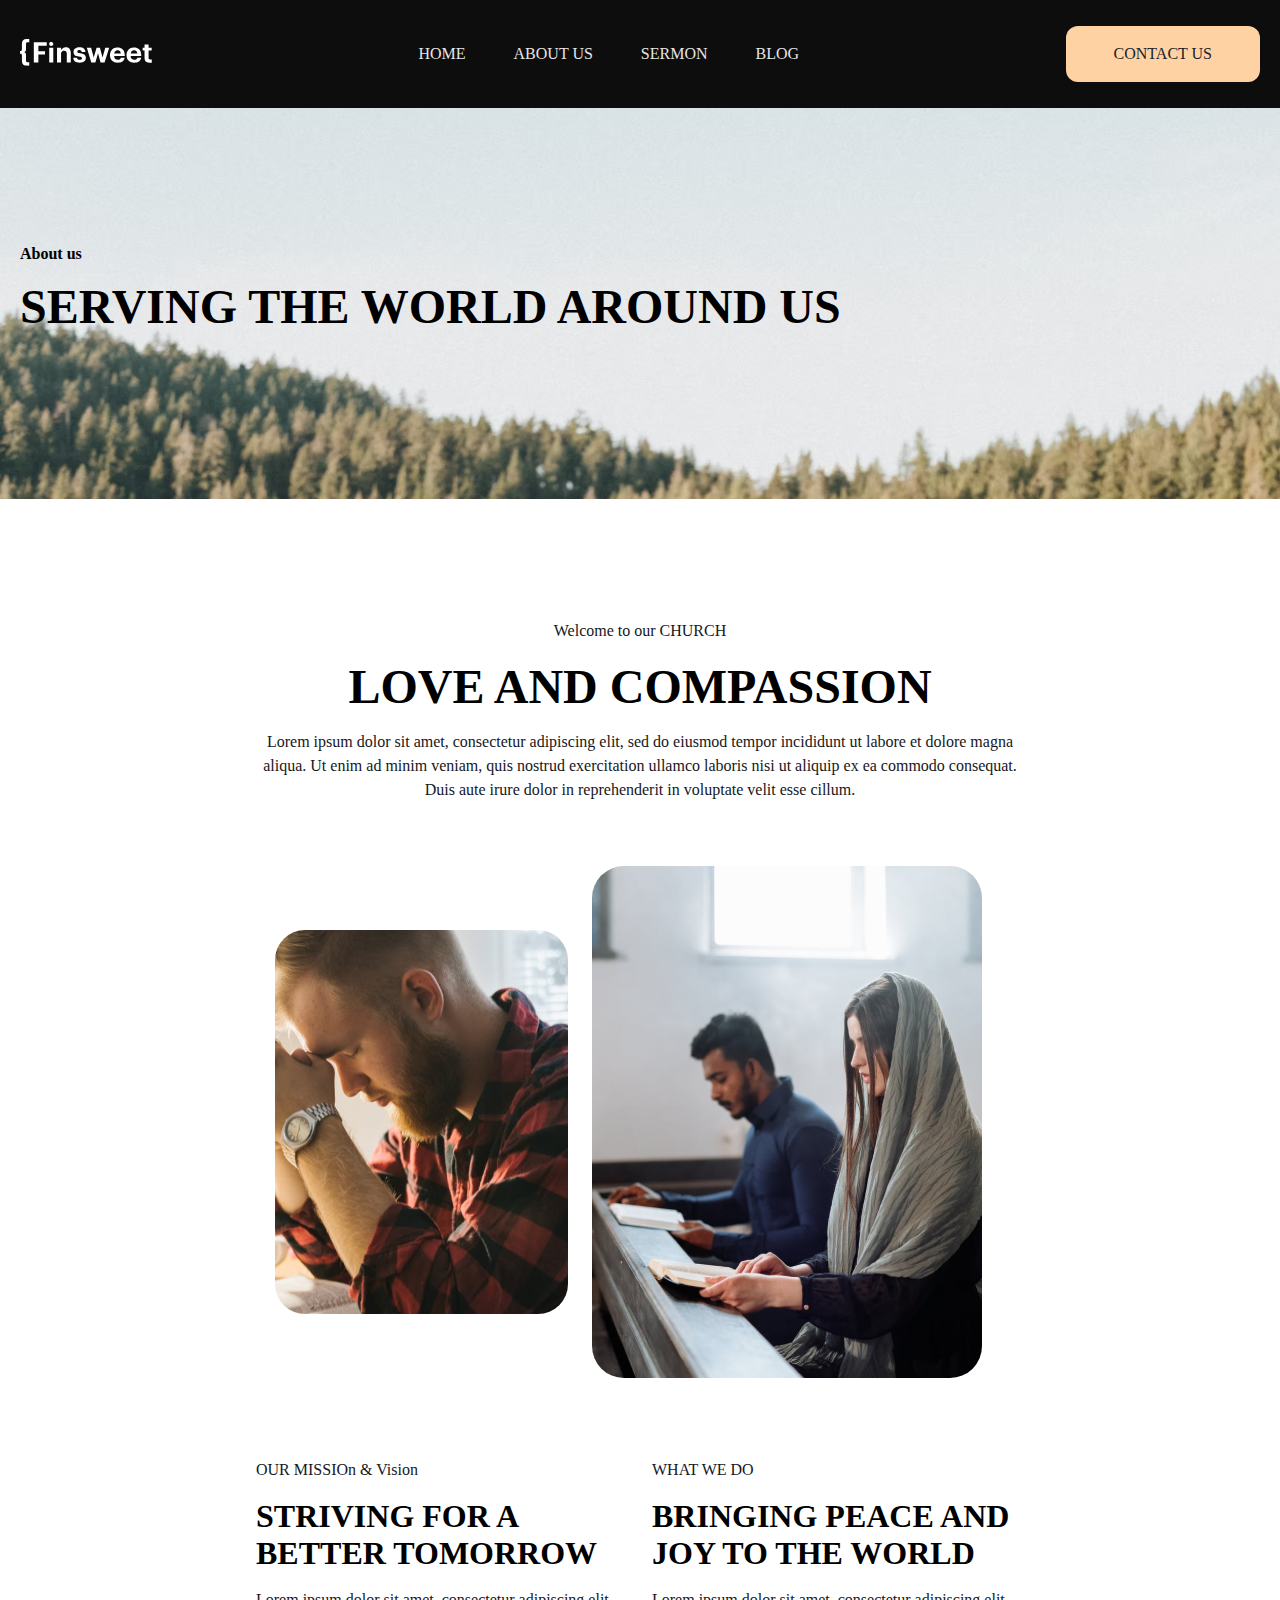
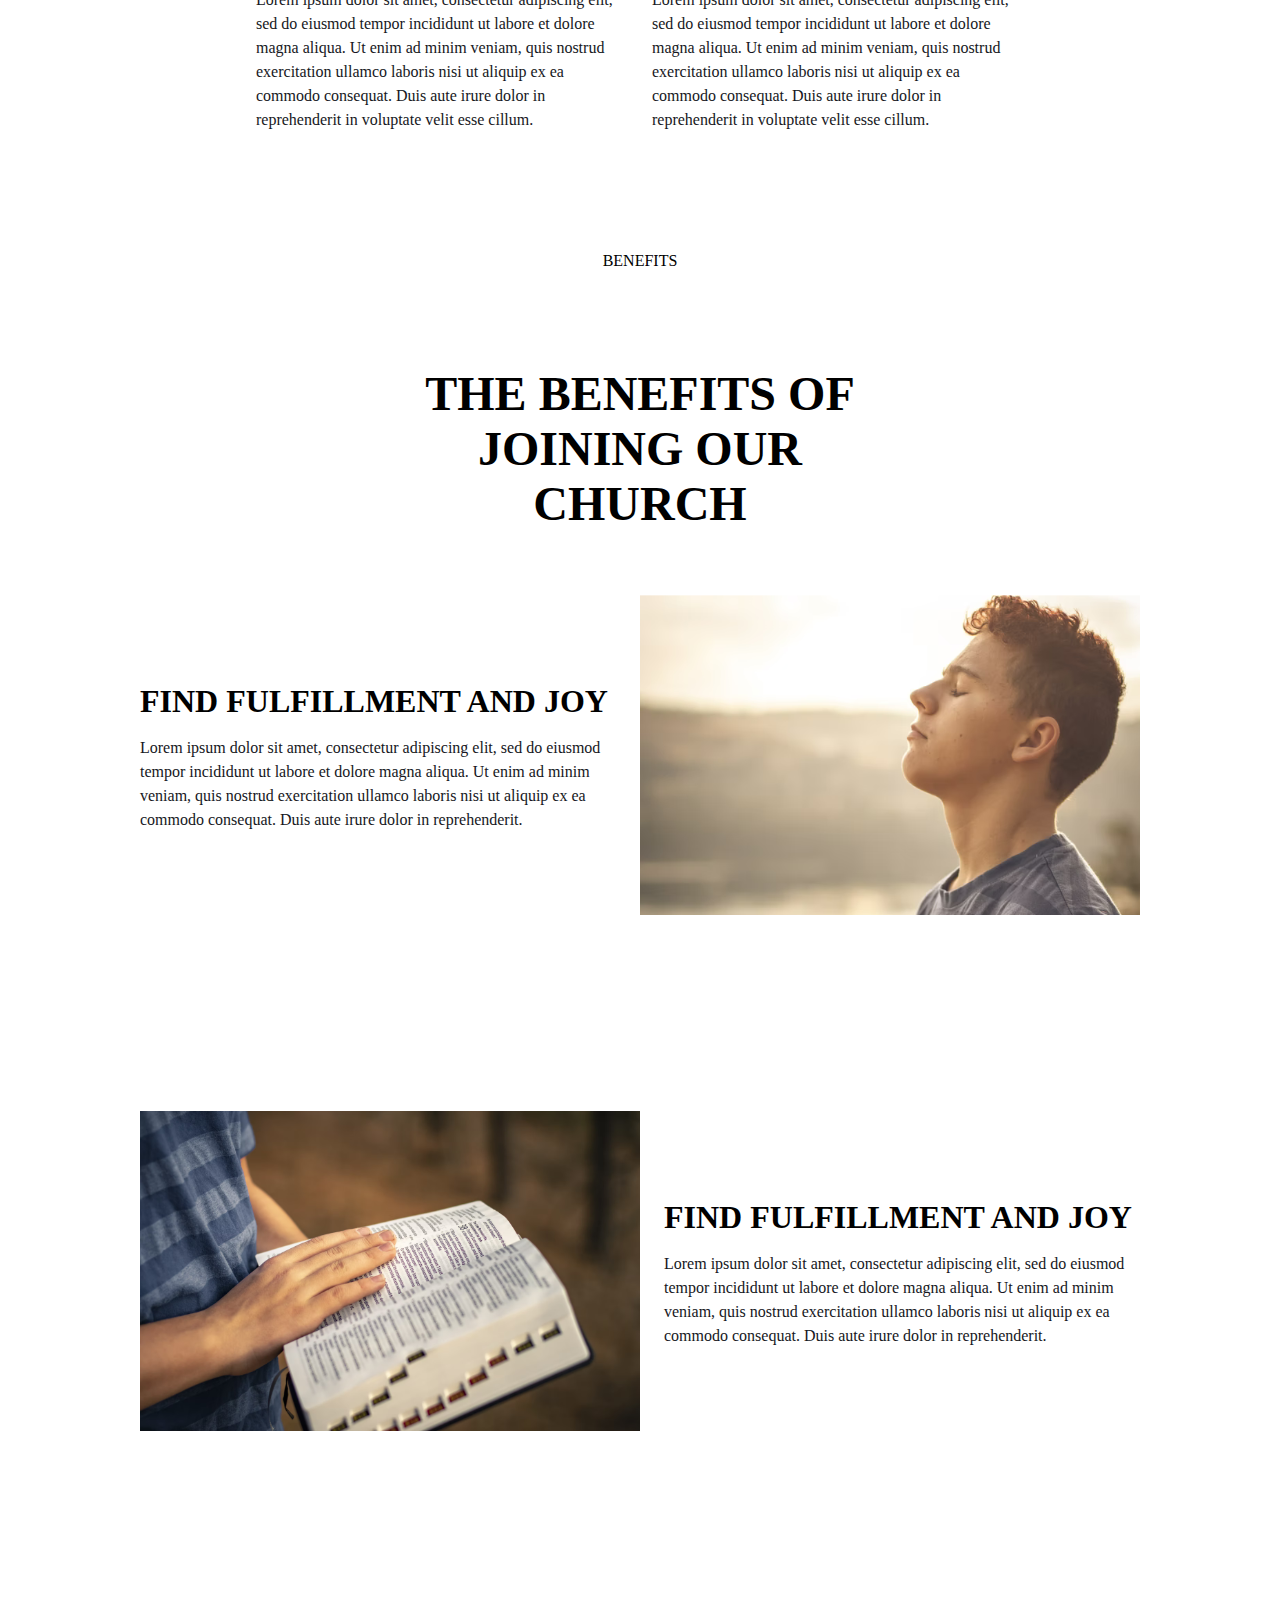
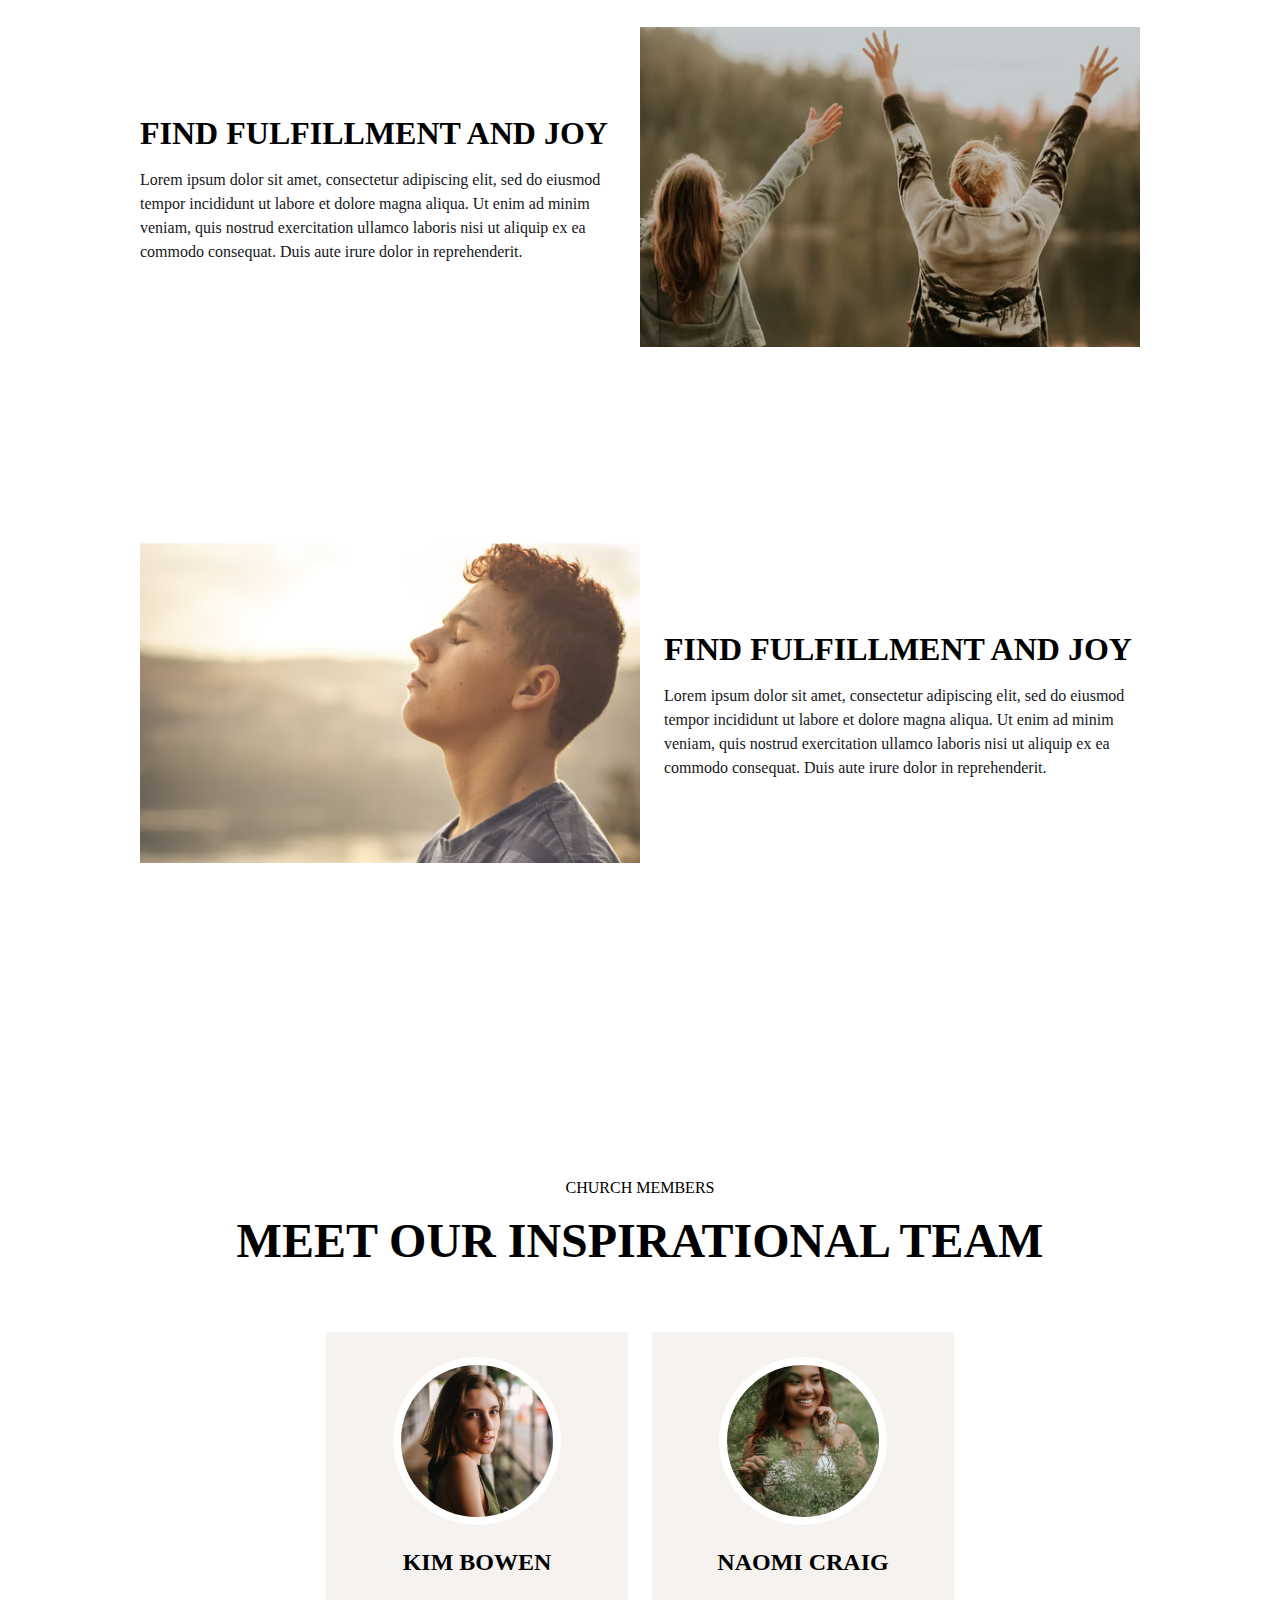
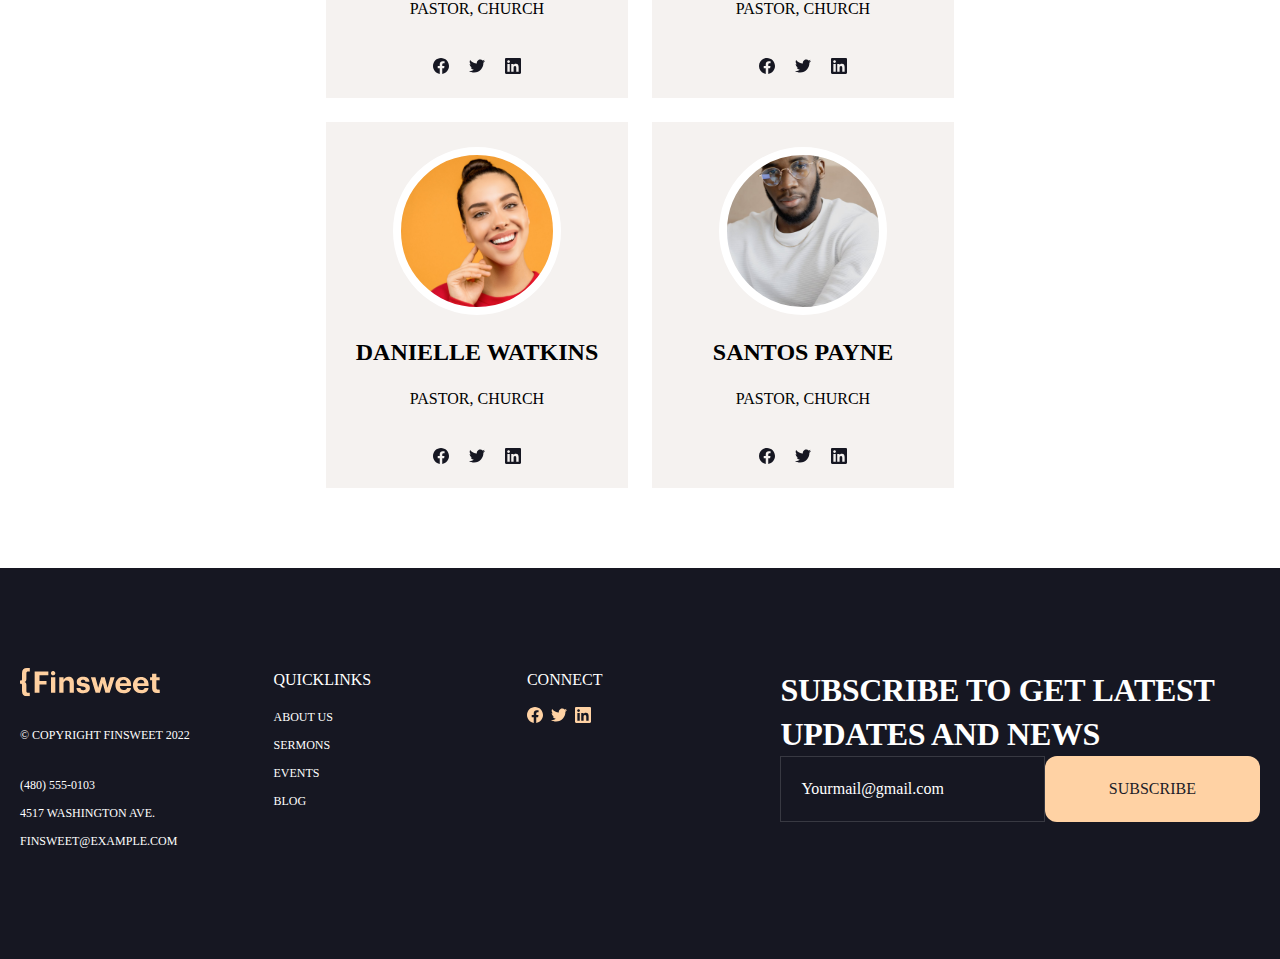
==== commit ac4dcca9: "contact page added" ====
--- a/about-us.html
+++ b/about-us.html
@@ -7,17 +7,269 @@
     <link rel="stylesheet" href="css/about-us.min.css" />
   </head>
   <body>
-    <header></header>
+    <header class="header">
+      <div class="container header-navbar">
+        <div class="header__images">
+          <img src="../images/header/headerlogo.svg" alt="logo" />
+          <div class="line"></div>
+        </div>
+        <ul class="header__items">
+          <li class="header__item">
+            <a href="#" class="header-link">Home</a>
+          </li>
+          <li class="header__item">
+            <a href="#" class="header-link">About us</a>
+          </li>
+          <li class="header__item">
+            <a href="#" class="header-link">Sermon</a>
+          </li>
+          <li class="header__item">
+            <a href="#" class="header-link">Blog</a>
+          </li>
+        </ul>
+        <button class="hamburger" id="navbar-open">
+          <img class="img" src="../images/header/Vector.svg" alt="Hamburger" />
+        </button>
+        <button onclick='location.href="./contact.html"' class="nav-btn">
+          Contact us
+        </button>
+      </div>
+      <div id="navbar-responsive">
+        <ul class="res-header-list">
+          <li class="res-header-item">
+            <a href="#home" class="res-header-link active">Home</a>
+          </li>
+          <li class="res-header-item">
+            <a href="#about" class="res-header-link">About us</a>
+          </li>
+          <li class="res-header-item">
+            <a href="#sermon" class="res-header-link">Sermon</a>
+          </li>
+          <li class="res-header-item">
+            <a href="#blog" class="res-header-link">Blog</a>
+          </li>
+
+          <li class="res-header-item">
+            <a href="#contact" class="res-header-link">Contact us</a>
+          </li>
+        </ul>
+
+        <button id="navbar-close">
+          <img src="/images/header/close.svg" />
+        </button>
+      </div>
+    </header>
     <main>
-      <section class="love">
+      <div class="about-us">
         <div class="container">
-          <div class="section-header">
-            <h6>Watch and listen</h6>
+          <div class="about-container">
+            <h6>About us</h6>
+            <h2>Serving the world around us</h2>
+          </div>
+        </div>
+      </div>
+      <div class="welcome">
+        <p>Welcome to our CHURCH</p>
+        <h2>Love and compassion</h2>
+        <p>
+          Lorem ipsum dolor sit amet, consectetur adipiscing elit, sed do
+          eiusmod tempor incididunt ut labore et dolore magna aliqua. Ut enim ad
+          minim veniam, quis nostrud exercitation ullamco laboris nisi ut
+          aliquip ex ea commodo consequat. Duis aute irure dolor in
+          reprehenderit in voluptate velit esse cillum.
+        </p>
+        <div class="welcome-img">
+          <img src="images/about-us/welcome-img-1.svg" alt="" />
+          <img src="images/about-us/welcome-img-2.svg" alt="" />
+          <img src="images/about-us/welcome-img-3.svg" alt="" />
+        </div>
+        <div class="welcome-content">
+          <div class="left-content">
+            <p>OUR MISSIOn & Vision</p>
+            <h4>STRIVING FOR A BETTER TOMORROW</h4>
+            <p>
+              Lorem ipsum dolor sit amet, consectetur adipiscing elit, sed do
+              eiusmod tempor incididunt ut labore et dolore magna aliqua. Ut
+              enim ad minim veniam, quis nostrud exercitation ullamco laboris
+              nisi ut aliquip ex ea commodo consequat. Duis aute irure dolor in
+              reprehenderit in voluptate velit esse cillum.
+            </p>
+          </div>
+          <div class="right-content">
+            <p>WHAT WE DO</p>
+            <h4>BRINGING PEACE AND JOY TO THE WORLD</h4>
+            <p>
+              Lorem ipsum dolor sit amet, consectetur adipiscing elit, sed do
+              eiusmod tempor incididunt ut labore et dolore magna aliqua. Ut
+              enim ad minim veniam, quis nostrud exercitation ullamco laboris
+              nisi ut aliquip ex ea commodo consequat. Duis aute irure dolor in
+              reprehenderit in voluptate velit esse cillum.
+            </p>
+          </div>
+        </div>
+      </div>
+      <div class="benefits">
+        <div class="container-md">
+          <div class="benefits-container">
+            <div>BENEFITS</div>
             <h2>THE benefits of joining our church</h2>
-          </div>
-        </div>
-      </section>
+            <div class="benefit1">
+              <div class="benefit1-left">
+                <h4>find fulfillment and joy</h4>
+                <p>
+                  Lorem ipsum dolor sit amet, consectetur adipiscing elit, sed
+                  do eiusmod tempor incididunt ut labore et dolore magna aliqua.
+                  Ut enim ad minim veniam, quis nostrud exercitation ullamco
+                  laboris nisi ut aliquip ex ea commodo consequat. Duis aute
+                  irure dolor in reprehenderit.
+                </p>
+              </div>
+              <div class="benefit1-right">
+                <img src="images/about-us/benefits-1.svg" alt="" />
+              </div>
+            </div>
+            <div class="benefit2">
+              <div class="benefit1-right">
+                <img src="images/about-us/benefits-2.svg" alt="" />
+              </div>
+              <div class="benefit1-left">
+                <h4>find fulfillment and joy</h4>
+                <p>
+                  Lorem ipsum dolor sit amet, consectetur adipiscing elit, sed
+                  do eiusmod tempor incididunt ut labore et dolore magna aliqua.
+                  Ut enim ad minim veniam, quis nostrud exercitation ullamco
+                  laboris nisi ut aliquip ex ea commodo consequat. Duis aute
+                  irure dolor in reprehenderit.
+                </p>
+              </div>
+            </div>
+            <div class="benefit3">
+              <div class="benefit1-left">
+                <h4>find fulfillment and joy</h4>
+                <p>
+                  Lorem ipsum dolor sit amet, consectetur adipiscing elit, sed
+                  do eiusmod tempor incididunt ut labore et dolore magna aliqua.
+                  Ut enim ad minim veniam, quis nostrud exercitation ullamco
+                  laboris nisi ut aliquip ex ea commodo consequat. Duis aute
+                  irure dolor in reprehenderit.
+                </p>
+              </div>
+              <div class="benefit1-right">
+                <img src="images/about-us/benefits-3.svg" alt="" />
+              </div>
+            </div>
+            <div class="benefit4">
+              <div class="benefit1-right">
+                <img src="images/about-us/benefits-1.svg" alt="" />
+              </div>
+              <div class="benefit1-left">
+                <h4>find fulfillment and joy</h4>
+                <p>
+                  Lorem ipsum dolor sit amet, consectetur adipiscing elit, sed
+                  do eiusmod tempor incididunt ut labore et dolore magna aliqua.
+                  Ut enim ad minim veniam, quis nostrud exercitation ullamco
+                  laboris nisi ut aliquip ex ea commodo consequat. Duis aute
+                  irure dolor in reprehenderit.
+                </p>
+              </div>
+            </div>
+          </div>
+        </div>
+      </div>
+      <div class="members">
+        <div class="container">
+          <div class="members-container">
+            <p>church members</p>
+            <h2>meet our Inspirational team</h2>
+            <div class="all-members">
+              <div class="member-div1">
+                <div class="member">
+                  <img src="images/about-us/member-1.svg" alt="" />
+                  <h5>Kim Bowen</h5>
+                  <p>Pastor, Church</p>
+                  <img src="images/about-us/socials.svg" alt="" />
+                </div>
+                <div class="member">
+                  <img src="images/about-us/member-2.svg" alt="" />
+                  <h5>Danielle Watkins</h5>
+                  <p>Pastor, Church</p>
+                  <img src="images/about-us/socials.svg" alt="" />
+                </div>
+              </div>
+              <div class="member-div2">
+                <div class="member">
+                  <img src="images/about-us/member-3.svg" alt="" />
+                  <h5>Naomi Craig</h5>
+                  <p>Pastor, Church</p>
+                  <img src="images/about-us/socials.svg" alt="" />
+                </div>
+                <div class="member">
+                  <img src="images/about-us/member-4.svg" alt="" />
+                  <h5>Santos Payne</h5>
+                  <p>Pastor, Church</p>
+                  <img src="images/about-us/socials.svg" alt="" />
+                </div>
+              </div>
+            </div>
+          </div>
+        </div>
+      </div>
     </main>
-    <footer></footer>
+    <footer class="footer">
+      <div class="container">
+        <div class="footer__items">
+          <div class="footer_align-item">
+            <img src="../images/footer/footerlogo.svg" alt="flogo" />
+            <h5 class="footer__part">© Copyright Finsweet 2022</h5>
+            <ul class="footer__part-items">
+              <li class="footer__item">
+                <a href="#" class="footer__link"> (480) 555-0103 </a>
+              </li>
+
+              <li class="footer__item">
+                <a href="#" class="footer__link">4517 Washington Ave. </a>
+              </li>
+              <li class="footer__item">
+                <a href="#" class="footer__link">finsweet@example.com</a>
+              </li>
+            </ul>
+          </div>
+          <div class="footer_align-item">
+            <h2 class="footer__text">Quicklinks</h2>
+            <!-- <h5 class="footer__part">About us</h5> -->
+            <ul class="footer__part-items">
+              <li class="footer__item">
+                <a href="#" class="footer__link">About us</a>
+              </li>
+              <li class="footer__item">
+                <a href="#" class="footer__link"> Sermons</a>
+              </li>
+
+              <li class="footer__item">
+                <a href="#" class="footer__link">Events</a>
+              </li>
+              <li class="footer__item">
+                <a href="#" class="footer__link">Blog</a>
+              </li>
+            </ul>
+          </div>
+          <div class="footer_align-item">
+            <h2 class="footer__text">Connect</h2>
+            <div class="footer__images">
+              <img src="../images/footer/facebook.svg" alt="facebook" />
+              <img src="../images/footer/twitter.svg" alt="twiter" />
+              <img src="../images/footer/linkidin.svg" alt="linkidin" />
+            </div>
+          </div>
+          <div class="footer_align-item">
+            <h4 class="subscribe">Subscribe to get Latest Updates and News</h4>
+            <div class="subscribe__btns">
+              <button type="button" class="email">Yourmail@gmail.com</button>
+              <button type="submit" class="footer-btn">Subscribe</button>
+            </div>
+          </div>
+        </div>
+      </div>
+    </footer>
   </body>
 </html>
--- a/css/about-us.min.css
+++ b/css/about-us.min.css
@@ -1,5 +1 @@
-<<<<<<< HEAD
-@font-face{font-family:sans-serif;src:url(../../fonts/RobotoCondensed-Regular.ttf)}@font-face{font-family:sans-serif;src:url(../../fonts/RobotoCondensed-Bold.ttf)}*{margin:0;padding:0}*,*::before,*::after{box-sizing:border-box}ul{list-style-type:none}button{cursor:pointer;border:none}input:focus{outline:none}a{text-decoration:none}.container,.container-md,.container-sm{margin-left:auto;margin-right:auto;padding-left:20px;padding-right:20px}.container{max-width:1320px}.container-md{max-width:1064px}.container-sm{max-width:808px}.header{padding:26px 0px;background:#0d0d0d}.header-navbar{display:flex;justify-content:space-between;align-items:center}.section-header{text-align:center}.section-header h6{font-size:16px;font-weight:400;line-height:normal;text-transform:uppercase;margin-bottom:20px}.section-header h2{font-size:48px;font-weight:700;line-height:64px;text-transform:uppercase;letter-spacing:-0.48px}
-=======
-@font-face{font-family:sans-serif;src:url(../../fonts/RobotoCondensed-Regular.ttf)}@font-face{font-family:sans-serif;src:url(../../fonts/RobotoCondensed-Bold.ttf)}*{margin:0;padding:0}*,*::before,*::after{box-sizing:border-box}ul{list-style-type:none}button{cursor:pointer;border:none;font-family:"Roboto Condensed"}input:focus{outline:none}a{text-decoration:none}body{font-family:"Roboto Condensed"}.container,.container-md,.container-sm{margin-left:auto;margin-right:auto;padding-left:20px;padding-right:20px}.container{max-width:1320px}.container-md{max-width:1064px}.container-sm{max-width:808px}.header{padding:26px 0px;background:#0d0d0d;width:100%;position:fixed;top:0;right:0;left:0;z-index:1000}.header .header-navbar{display:flex;justify-content:space-between;align-items:center}.header .header-navbar .header__items{display:flex;gap:48px}.header .header-navbar .header__images img{width:100%}.header .header-navbar .header-link{color:#fff;font-size:16px;font-weight:400;line-height:normal;text-transform:uppercase;opacity:.8999999762}@media(max-width: 900px){.header .header-navbar .header-link{display:none}}.header .header-navbar .header-link:hover{color:#fff5eb}.header .header-navbar .nav-btn{padding:20px 48px;border-radius:12px;font-size:16px;font-weight:400;line-height:16px;background-color:#ffd2a4;color:#1c1d28;text-transform:uppercase;transition:.5s}.header .header-navbar .nav-btn:hover{background:#f2c79b}.header .header-navbar .nav-btn .nav-btn:hover{background:#f2c79b}@media(max-width: 800px){.header .header-navbar .nav-btn{display:none}}.hamburger img{width:100%}#navbar-open{display:none}@media(max-width: 900px){#navbar-open{display:block;border:none;cursor:ponter}}#navbar-responsive{position:fixed;top:0;bottom:0;left:-100%;width:100%;display:flex;justify-content:center;align-items:center;transition:1s;background-color:#f7f6ff}.res-header-list{list-style-type:none}.res-header-list .res-header-item{margin:30px 0;text-align:center}.res-header-list .res-header-item a{color:var(--unnamed, #333);font-family:Manrope}.res-header-list .res-header-item a:hover{color:#000}.res-header-list .res-header-link{font-size:30px}#navbar-close{position:absolute;top:41px;right:20px;border:none;background-color:rgba(0,0,0,0);cursor:pointer}footer{padding:100px 0px;background:var(--bl, #161722)}footer .footer__items{display:grid;grid-template-columns:repeat(4, 1fr)}@media(max-width: 900px){footer .footer__items{grid-template-columns:repeat(3, 1fr)}}@media(max-width: 700px){footer .footer__items{grid-template-columns:repeat(1, 1fr);row-gap:16px}}footer .footer__items .footer__part{color:#fff;margin-bottom:32px;margin-top:27px;font-size:12px;font-style:normal;font-weight:400;line-height:normal;text-transform:uppercase}footer .footer__items .footer__text{margin-bottom:15px;color:var(--white, #fff);font-size:16px;font-style:normal;font-weight:400;line-height:24px}footer .footer__items .footer__item a{display:inline-block;color:var(--white, #fff);font-size:12px;padding-bottom:10px;font-style:normal;font-weight:400;line-height:normal;text-transform:uppercase}footer .footer__items .footer__images{display:flex;gap:8px}footer .footer__items .subscribe{color:var(--white, #fff);font-size:32px;font-style:normal;font-weight:700;line-height:44px;letter-spacing:-0.32px;text-transform:uppercase}footer .footer__items .subscribe__btns{display:flex}@media(max-width: 500px){footer .footer__items .subscribe__btns{flex-wrap:wrap;gap:30px}}footer .footer__items .subscribe__btns .email{border:1px solid rgba(255,255,255,.15);color:var(--white, #fff);background:var(--bl, #161722);padding:20px 100px 20px 20px;font-size:16px;font-style:normal;font-weight:400;line-height:24px}footer .footer__items .subscribe__btns .footer-btn{padding:24px 64px;border-radius:12px;font-size:16px;font-weight:400;line-height:16px;background-color:#ffd2a4;color:#1c1d28;text-transform:uppercase;transition:.5s}.section-header{text-align:center}.section-header h6{font-size:16px;font-weight:400;line-height:normal;text-transform:uppercase;margin-bottom:20px}.section-header h2{font-size:48px;font-weight:700;line-height:64px;text-transform:uppercase;letter-spacing:-0.48px}
->>>>>>> 4a7031394c62192af89ca2753fe70c3086d43055
+@font-face{font-family:sans-serif;src:url(../../fonts/RobotoCondensed-Regular.ttf)}@font-face{font-family:sans-serif;src:url(../../fonts/RobotoCondensed-Bold.ttf)}*{margin:0;padding:0}*,*::before,*::after{box-sizing:border-box}ul{list-style-type:none}button{cursor:pointer;border:none;font-family:"Roboto Condensed"}input:focus{outline:none}a{text-decoration:none}body{font-family:"Roboto Condensed"}.container,.container-md,.container-sm{margin-left:auto;margin-right:auto;padding-left:20px;padding-right:20px}.container{max-width:1320px}.container-md{max-width:1064px}.container-sm{max-width:808px}.header{padding:26px 0px;background:#0d0d0d;width:100%;position:fixed;top:0;right:0;left:0;z-index:1000}.header .header-navbar{display:flex;justify-content:space-between;align-items:center}.header .header-navbar .header__items{display:flex;gap:48px}.header .header-navbar .header__images img{width:100%}.header .header-navbar .header-link{color:#fff;font-size:16px;font-weight:400;line-height:normal;text-transform:uppercase;opacity:.8999999762}@media(max-width: 900px){.header .header-navbar .header-link{display:none}}.header .header-navbar .header-link:hover{color:#fff5eb}.header .header-navbar .nav-btn{padding:20px 48px;border-radius:12px;font-size:16px;font-weight:400;line-height:16px;background-color:#ffd2a4;color:#1c1d28;text-transform:uppercase;transition:.5s}.header .header-navbar .nav-btn:hover{background:#f2c79b}.header .header-navbar .nav-btn .nav-btn:hover{background:#f2c79b}@media(max-width: 800px){.header .header-navbar .nav-btn{display:none}}.hamburger img{width:100%}#navbar-open{display:none}@media(max-width: 900px){#navbar-open{display:block;border:none;cursor:ponter}}#navbar-responsive{position:fixed;top:0;bottom:0;left:-100%;width:100%;display:flex;justify-content:center;align-items:center;transition:1s;background-color:#f7f6ff}.res-header-list{list-style-type:none}.res-header-list .res-header-item{margin:30px 0;text-align:center}.res-header-list .res-header-item a{color:var(--unnamed, #333);font-family:Manrope}.res-header-list .res-header-item a:hover{color:#000}.res-header-list .res-header-link{font-size:30px}#navbar-close{position:absolute;top:41px;right:20px;border:none;background-color:rgba(0,0,0,0);cursor:pointer}footer{padding:100px 0px;background:var(--bl, #161722)}footer .footer__items{display:grid;grid-template-columns:repeat(4, 1fr)}@media(max-width: 900px){footer .footer__items{grid-template-columns:repeat(3, 1fr)}}@media(max-width: 700px){footer .footer__items{grid-template-columns:repeat(1, 1fr);row-gap:16px}}footer .footer__items .footer__part{color:#fff;margin-bottom:32px;margin-top:27px;font-size:12px;font-style:normal;font-weight:400;line-height:normal;text-transform:uppercase}footer .footer__items .footer__text{margin-bottom:15px;color:var(--white, #fff);font-size:16px;font-style:normal;font-weight:400;line-height:24px}footer .footer__items .footer__item a{display:inline-block;color:var(--white, #fff);font-size:12px;padding-bottom:10px;font-style:normal;font-weight:400;line-height:normal;text-transform:uppercase}footer .footer__items .footer__images{display:flex;gap:8px}footer .footer__items .subscribe{color:var(--white, #fff);font-size:32px;font-style:normal;font-weight:700;line-height:44px;letter-spacing:-0.32px;text-transform:uppercase}footer .footer__items .subscribe__btns{display:flex}@media(max-width: 500px){footer .footer__items .subscribe__btns{flex-wrap:wrap;gap:30px}}footer .footer__items .subscribe__btns .email{border:1px solid rgba(255,255,255,.15);color:var(--white, #fff);background:var(--bl, #161722);padding:20px 100px 20px 20px;font-size:16px;font-style:normal;font-weight:400;line-height:24px}footer .footer__items .subscribe__btns .footer-btn{padding:24px 64px;border-radius:12px;font-size:16px;font-weight:400;line-height:16px;background-color:#ffd2a4;color:#1c1d28;text-transform:uppercase;transition:.5s}.section-header{text-align:center}.section-header h6{font-size:16px;font-weight:400;line-height:normal;text-transform:uppercase;margin-bottom:20px}.section-header h2{font-size:48px;font-weight:700;line-height:64px;text-transform:uppercase;letter-spacing:-0.48px}.container,.container-md,.container-sm{margin-left:auto;margin-right:auto;padding-left:20px;padding-right:20px}.container{max-width:1320px}.container-md{max-width:1064px}.container-sm{max-width:808px}main{display:flex;flex-direction:column;row-gap:120px;margin:80px 0}.about-us{max-width:100%;height:419px;background-image:url(../../images/about-us/about-bg.svg);background-repeat:no-repeat;background-size:cover}.about-us .container{height:100%;display:flex;align-items:center}.about-us .container div{display:flex;flex-direction:column;row-gap:16px}h6{font-size:16px}h2{font-size:48px;text-transform:uppercase}h4{font-size:32px;text-transform:uppercase}h5{font-size:24px;text-transform:uppercase}.welcome{max-width:1068px;margin-left:auto;margin-right:auto;text-align:center;display:flex;flex-direction:column;align-items:center;row-gap:16px}.welcome .welcome-img{margin-top:48px;display:flex;gap:24px}@media(max-width: 410px){.welcome .welcome-img img{width:270px;height:400px}}@media(max-width: 1100px){.welcome .welcome-img{flex-direction:column}}.welcome>p{max-width:768px;color:var(--black, #161722);text-align:center;font-family:Roboto Condensed;font-size:16px;font-weight:400;line-height:24px}@media(max-width: 400px){.welcome{padding:10px}}.welcome-content{display:flex;gap:24px;margin-top:64px}@media(max-width: 800px){.welcome-content{flex-direction:column;row-gap:40px}}.left-content,.right-content{max-width:372px;text-align:start;display:flex;row-gap:16px;flex-direction:column}.left-content p,.right-content p{color:var(--black, #161722);font-family:Roboto Condensed;font-size:16px;font-style:normal;font-weight:400;line-height:24px}@media(max-width: 400px){.left-content,.right-content{max-width:300px}}.benefits-container{display:flex;flex-direction:column;align-items:center;text-align:center}.benefits-container div{margin-bottom:96px}.benefits-container h2{max-width:432px;margin-bottom:64px}.benefit1,.benefit2,.benefit3,.benefit4{display:flex;align-items:center;gap:24px}.benefit1 .benefit1-right img,.benefit1 .benefit2-right img,.benefit1 .benefit3-right img,.benefit1 .benefit4-right img,.benefit2 .benefit1-right img,.benefit2 .benefit2-right img,.benefit2 .benefit3-right img,.benefit2 .benefit4-right img,.benefit3 .benefit1-right img,.benefit3 .benefit2-right img,.benefit3 .benefit3-right img,.benefit3 .benefit4-right img,.benefit4 .benefit1-right img,.benefit4 .benefit2-right img,.benefit4 .benefit3-right img,.benefit4 .benefit4-right img{width:100%}.benefit1 .benefit1-left,.benefit1 .benefit2-left,.benefit1 .benefit3-left,.benefit1 .benefit4-left,.benefit2 .benefit1-left,.benefit2 .benefit2-left,.benefit2 .benefit3-left,.benefit2 .benefit4-left,.benefit3 .benefit1-left,.benefit3 .benefit2-left,.benefit3 .benefit3-left,.benefit3 .benefit4-left,.benefit4 .benefit1-left,.benefit4 .benefit2-left,.benefit4 .benefit3-left,.benefit4 .benefit4-left{display:flex;max-width:476px;flex-direction:column;row-gap:16px;text-align:start}.benefit1 .benefit1-left p,.benefit1 .benefit2-left p,.benefit1 .benefit3-left p,.benefit1 .benefit4-left p,.benefit2 .benefit1-left p,.benefit2 .benefit2-left p,.benefit2 .benefit3-left p,.benefit2 .benefit4-left p,.benefit3 .benefit1-left p,.benefit3 .benefit2-left p,.benefit3 .benefit3-left p,.benefit3 .benefit4-left p,.benefit4 .benefit1-left p,.benefit4 .benefit2-left p,.benefit4 .benefit3-left p,.benefit4 .benefit4-left p{color:var(--black, #161722);font-family:Roboto Condensed;font-size:16px;font-style:normal;font-weight:400;line-height:24px}@media(max-width: 1000px){.benefit1,.benefit2,.benefit3,.benefit4{flex-direction:column}}.members-container{display:flex;flex-direction:column;align-items:center}.members-container p{text-transform:uppercase;margin-bottom:16px}.all-members{display:flex;gap:24px;margin-top:64px}.all-members div{display:flex;gap:24px}@media(max-width: 1400px){.all-members div{flex-direction:column}}@media(max-width: 800px){.all-members{flex-direction:column}}.member{width:302px;height:366px;flex-shrink:0;background:#f5f2f0;display:flex;flex-direction:column;align-items:center;justify-content:center;row-gap:15px;text-align:center}@media(max-width: 410px){h2{font-size:32px}}
